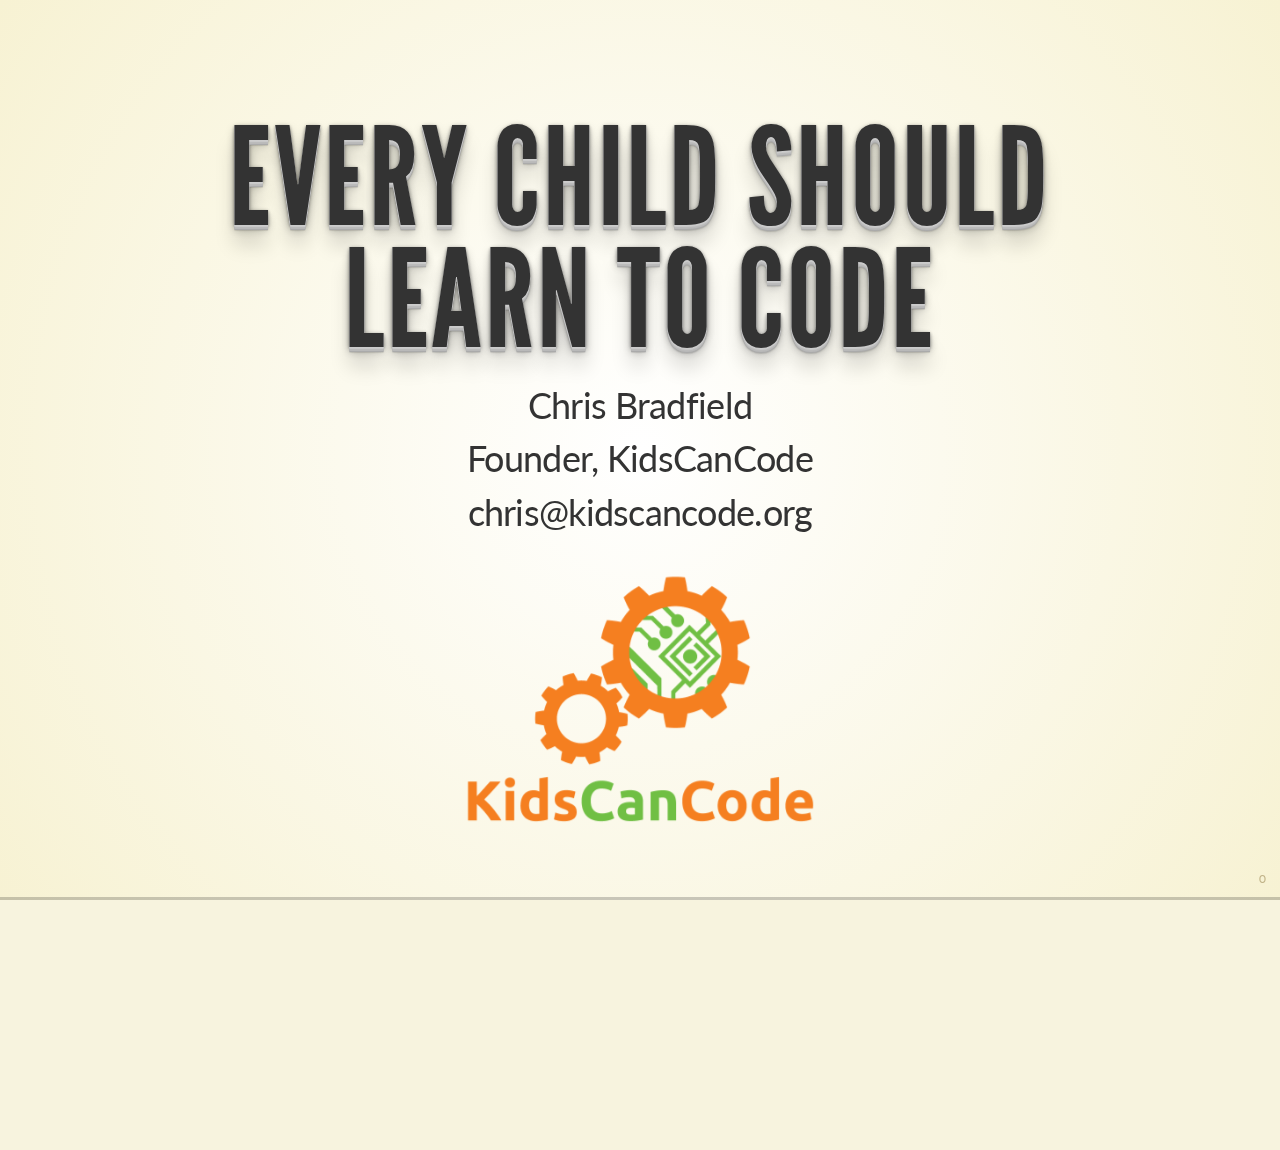
==== CHN Pres/index.html @ 561e7a9d "updates" ====
<!doctype html>
<html lang="en">
<head>
    <meta charset="utf-8">
    <title>CHN Presentation</title>
    <link rel="stylesheet" href="css/reveal.min.css">
    <link rel="stylesheet" href="css/theme/beige.css" id="theme">
</head>

<body>
    <div class="reveal">
        <div class="slides">
            <section data-markdown="title.md"
                     data-separator="^\n\n\n"
                     data-vertical="^\n\n"
                     data-charset="iso-8859-15">
            </section>
            <section data-markdown="part1.md"
                     data-separator="^\n\n\n"
                     data-vertical="^\n\n"
                     data-charset="iso-8859-15">
            </section>
        </div>
    </div>
    <script src="lib/js/head.min.js"></script>
    <script src="js/reveal.min.js"></script>

    <script>
        // Required, even if empty.
        Reveal.initialize({
            controls: false,
            slideNumber: true,
            history: false,
            // default/cube/page/concave/zoom/linear/fade/none
            transition: 'linear',
            // default/slow/fast
            transitionSpeed: 'fast',
            dependencies: [
                // Cross-browser shim that fully implements classList - https://github.com/eligrey/classList.js/
                { src: 'lib/js/classList.js', condition: function() { return !document.body.classList; } },
                { src: 'plugin/markdown/marked.js', condition: function() { return !!document.querySelector( '[data-markdown]' ); } },
                { src: 'plugin/markdown/markdown.js', condition: function() { return !!document.querySelector( '[data-markdown]' ); } },
                // Zoom in and out with Alt+click
                { src: 'plugin/zoom-js/zoom.js', async: true, condition: function() { return !!document.body.classList; } },

            ]
        });
    </script>
</body>
---- CHN Pres/css/theme/beige.css ----
@import url(https://fonts.googleapis.com/css?family=Lato:400,700,400italic,700italic);
/**
 * Beige theme for reveal.js.
 *
 * Copyright (C) 2011-2012 Hakim El Hattab, http://hakim.se
 */
@font-face {
  font-family: 'League Gothic';
  src: url("../../lib/font/league_gothic-webfont.eot");
  src: url("../../lib/font/league_gothic-webfont.eot?#iefix") format("embedded-opentype"), url("../../lib/font/league_gothic-webfont.woff") format("woff"), url("../../lib/font/league_gothic-webfont.ttf") format("truetype"), url("../../lib/font/league_gothic-webfont.svg#LeagueGothicRegular") format("svg");
  font-weight: normal;
  font-style: normal; }

/*********************************************
 * GLOBAL STYLES
 *********************************************/
body {
  background: #f7f2d3;
  background: -moz-radial-gradient(center, circle cover, white 0%, #f7f2d3 100%);
  background: -webkit-gradient(radial, center center, 0px, center center, 100%, color-stop(0%, white), color-stop(100%, #f7f2d3));
  background: -webkit-radial-gradient(center, circle cover, white 0%, #f7f2d3 100%);
  background: -o-radial-gradient(center, circle cover, white 0%, #f7f2d3 100%);
  background: -ms-radial-gradient(center, circle cover, white 0%, #f7f2d3 100%);
  background: radial-gradient(center, circle cover, white 0%, #f7f2d3 100%);
  background-color: #f7f3de; }

.reveal {
  font-family: "Lato", sans-serif;
  font-size: 36px;
  font-weight: normal;
  letter-spacing: -0.02em;
  color: #333333; }

::selection {
  color: white;
  background: rgba(79, 64, 28, 0.99);
  text-shadow: none; }

/*********************************************
 * HEADERS
 *********************************************/
.reveal h1,
.reveal h2,
.reveal h3,
.reveal h4,
.reveal h5,
.reveal h6 {
  margin: 0 0 20px 0;
  color: #333333;
  font-family: "League Gothic", Impact, sans-serif;
  line-height: 0.9em;
  letter-spacing: 0.02em;
  text-transform: uppercase;
  text-shadow: none; }

.reveal h1 {
  text-shadow: 0 1px 0 #cccccc, 0 2px 0 #c9c9c9, 0 3px 0 #bbbbbb, 0 4px 0 #b9b9b9, 0 5px 0 #aaaaaa, 0 6px 1px rgba(0, 0, 0, 0.1), 0 0 5px rgba(0, 0, 0, 0.1), 0 1px 3px rgba(0, 0, 0, 0.3), 0 3px 5px rgba(0, 0, 0, 0.2), 0 5px 10px rgba(0, 0, 0, 0.25), 0 20px 20px rgba(0, 0, 0, 0.15); }

/*********************************************
 * LINKS
 *********************************************/
.reveal a:not(.image) {
  color: #8b743d;
  text-decoration: none;
  -webkit-transition: color .15s ease;
  -moz-transition: color .15s ease;
  -ms-transition: color .15s ease;
  -o-transition: color .15s ease;
  transition: color .15s ease; }

.reveal a:not(.image):hover {
  color: #c0a86e;
  text-shadow: none;
  border: none; }

.reveal .roll span:after {
  color: #fff;
  background: #564826; }

/*********************************************
 * IMAGES
 *********************************************/
.reveal section img {
  margin: 15px 0px;
  /*background: rgba(255, 255, 255, 0.12);*/
  /*border: 4px solid #333333;*/
  /*box-shadow: 0 0 10px rgba(0, 0, 0, 0.15);*/
  -webkit-transition: all .2s linear;
  -moz-transition: all .2s linear;
  -ms-transition: all .2s linear;
  -o-transition: all .2s linear;
  transition: all .2s linear; }

.reveal a:hover img {
  background: rgba(255, 255, 255, 0.2);
  border-color: #8b743d;
  box-shadow: 0 0 20px rgba(0, 0, 0, 0.55); }

/*********************************************
 * NAVIGATION CONTROLS
 *********************************************/
.reveal .controls div.navigate-left,
.reveal .controls div.navigate-left.enabled {
  border-right-color: #8b743d; }

.reveal .controls div.navigate-right,
.reveal .controls div.navigate-right.enabled {
  border-left-color: #8b743d; }

.reveal .controls div.navigate-up,
.reveal .controls div.navigate-up.enabled {
  border-bottom-color: #8b743d; }

.reveal .controls div.navigate-down,
.reveal .controls div.navigate-down.enabled {
  border-top-color: #8b743d; }

.reveal .controls div.navigate-left.enabled:hover {
  border-right-color: #c0a86e; }

.reveal .controls div.navigate-right.enabled:hover {
  border-left-color: #c0a86e; }

.reveal .controls div.navigate-up.enabled:hover {
  border-bottom-color: #c0a86e; }

.reveal .controls div.navigate-down.enabled:hover {
  border-top-color: #c0a86e; }

/*********************************************
 * PROGRESS BAR
 *********************************************/
.reveal .progress {
  background: rgba(0, 0, 0, 0.2); }

.reveal .progress span {
  background: #8b743d;
  -webkit-transition: width 800ms cubic-bezier(0.26, 0.86, 0.44, 0.985);
  -moz-transition: width 800ms cubic-bezier(0.26, 0.86, 0.44, 0.985);
  -ms-transition: width 800ms cubic-bezier(0.26, 0.86, 0.44, 0.985);
  -o-transition: width 800ms cubic-bezier(0.26, 0.86, 0.44, 0.985);
  transition: width 800ms cubic-bezier(0.26, 0.86, 0.44, 0.985); }

/*********************************************
 * SLIDE NUMBER
 *********************************************/
.reveal .slide-number {
  color: #8b743d; }
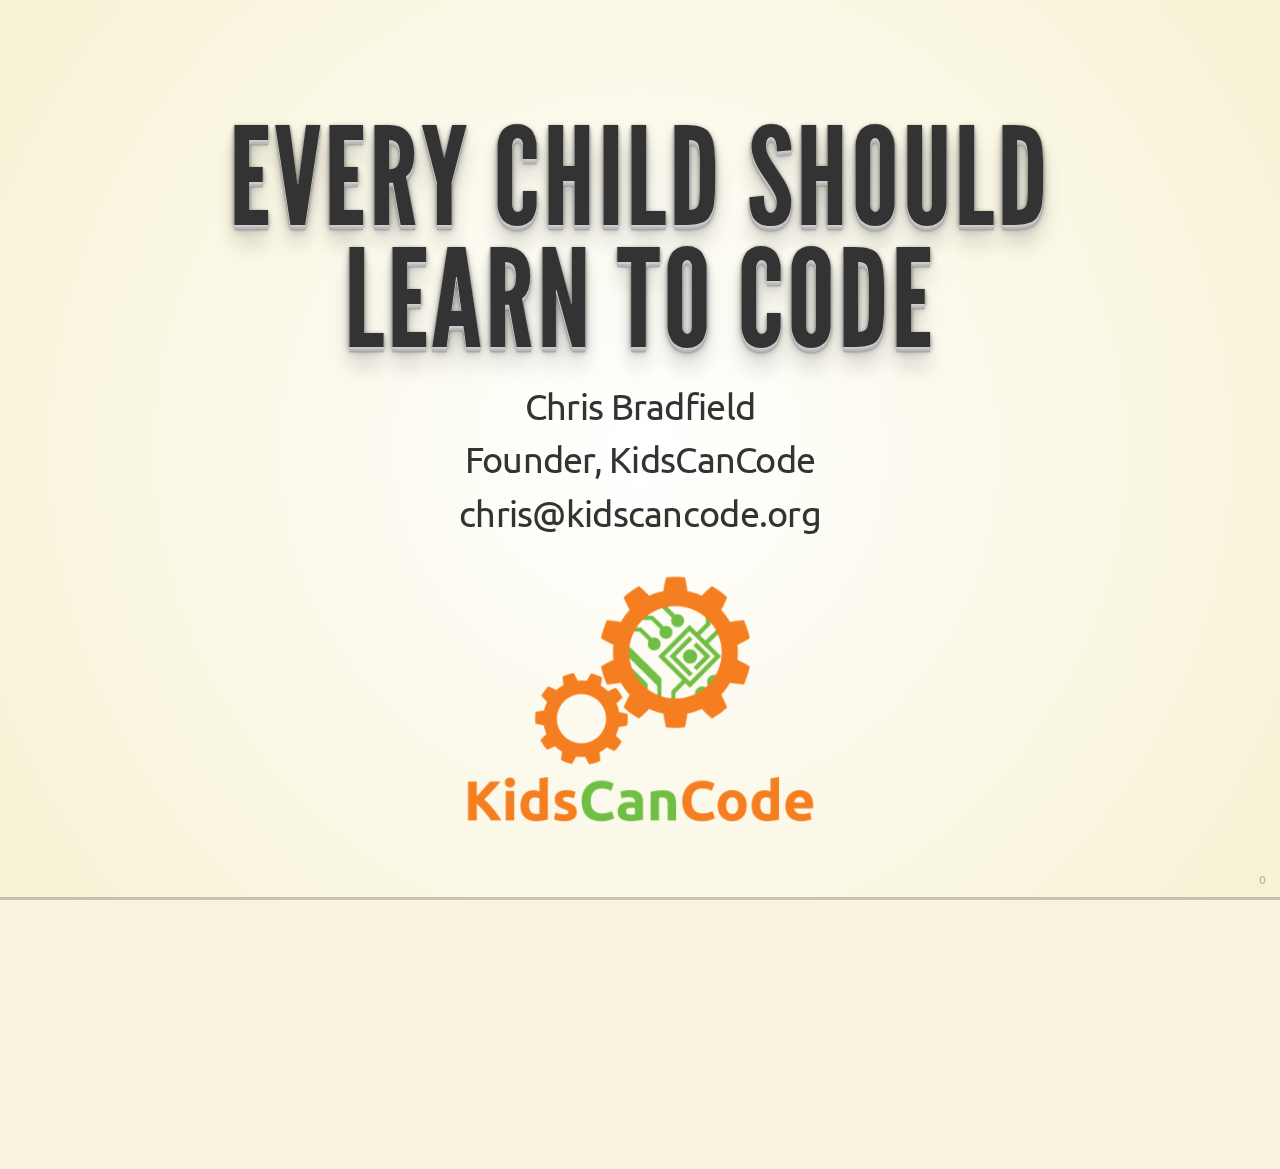
==== commit 66c5b288: "updates" ====
--- a/CHN Pres/index.html
+++ b/CHN Pres/index.html
@@ -4,7 +4,10 @@
     <meta charset="utf-8">
     <title>CHN Presentation</title>
     <link rel="stylesheet" href="css/reveal.min.css">
-    <link rel="stylesheet" href="css/theme/beige.css" id="theme">
+    <link rel="stylesheet" href="css/theme/beige2.css" id="theme">
+    <!-- For syntax highlighting -->
+    <link rel="stylesheet" href="lib/css/zenburn.css">
+    <link href='http://fonts.googleapis.com/css?family=Ubuntu+Mono|Ubuntu' rel='stylesheet' type='text/css'>
 </head>
 
 <body>
@@ -40,6 +43,7 @@
                 { src: 'lib/js/classList.js', condition: function() { return !document.body.classList; } },
                 { src: 'plugin/markdown/marked.js', condition: function() { return !!document.querySelector( '[data-markdown]' ); } },
                 { src: 'plugin/markdown/markdown.js', condition: function() { return !!document.querySelector( '[data-markdown]' ); } },
+                { src: 'plugin/highlight/highlight.js', async: true, callback: function() { hljs.initHighlightingOnLoad(); } },
                 // Zoom in and out with Alt+click
                 { src: 'plugin/zoom-js/zoom.js', async: true, condition: function() { return !!document.body.classList; } },
 
--- a/CHN Pres/css/theme/beige2.css
+++ b/CHN Pres/css/theme/beige2.css
@@ -0,0 +1,147 @@
+/**
+ * Beige theme for reveal.js.
+ *
+ * Copyright (C) 2011-2012 Hakim El Hattab, http://hakim.se
+ */
+@font-face {
+  font-family: 'League Gothic';
+  src: url("../../lib/font/league_gothic-webfont.eot");
+  src: url("../../lib/font/league_gothic-webfont.eot?#iefix") format("embedded-opentype"), url("../../lib/font/league_gothic-webfont.woff") format("woff"), url("../../lib/font/league_gothic-webfont.ttf") format("truetype"), url("../../lib/font/league_gothic-webfont.svg#LeagueGothicRegular") format("svg");
+  font-weight: normal;
+  font-style: normal; }
+
+/*********************************************
+ * GLOBAL STYLES
+ *********************************************/
+body {
+  background: #f7f2d3;
+  background: -moz-radial-gradient(center, circle cover, white 0%, #f7f2d3 100%);
+  background: -webkit-gradient(radial, center center, 0px, center center, 100%, color-stop(0%, white), color-stop(100%, #f7f2d3));
+  background: -webkit-radial-gradient(center, circle cover, white 0%, #f7f2d3 100%);
+  background: -o-radial-gradient(center, circle cover, white 0%, #f7f2d3 100%);
+  background: -ms-radial-gradient(center, circle cover, white 0%, #f7f2d3 100%);
+  background: radial-gradient(center, circle cover, white 0%, #f7f2d3 100%);
+  background-color: #f7f3de; }
+
+.reveal {
+  font-family: "Ubuntu", sans-serif;
+  font-size: 36px;
+  font-weight: normal;
+  letter-spacing: -0.02em;
+  color: #333333; }
+
+::selection {
+  color: white;
+  background: rgba(79, 64, 28, 0.99);
+  text-shadow: none; }
+
+/*********************************************
+ * HEADERS
+ *********************************************/
+.reveal h1,
+.reveal h2,
+.reveal h3,
+.reveal h4,
+.reveal h5,
+.reveal h6 {
+  margin: 0 0 20px 0;
+  color: #333333;
+  font-family: "League Gothic", Impact, sans-serif;
+  line-height: 0.9em;
+  letter-spacing: 0.02em;
+  text-transform: uppercase;
+  text-shadow: none; }
+
+.reveal h1 {
+  text-shadow: 0 1px 0 #cccccc, 0 2px 0 #c9c9c9, 0 3px 0 #bbbbbb, 0 4px 0 #b9b9b9, 0 5px 0 #aaaaaa, 0 6px 1px rgba(0, 0, 0, 0.1), 0 0 5px rgba(0, 0, 0, 0.1), 0 1px 3px rgba(0, 0, 0, 0.3), 0 3px 5px rgba(0, 0, 0, 0.2), 0 5px 10px rgba(0, 0, 0, 0.25), 0 20px 20px rgba(0, 0, 0, 0.15); }
+
+/*********************************************
+ * LINKS
+ *********************************************/
+.reveal a:not(.image) {
+  color: #8b743d;
+  text-decoration: none;
+  -webkit-transition: color .15s ease;
+  -moz-transition: color .15s ease;
+  -ms-transition: color .15s ease;
+  -o-transition: color .15s ease;
+  transition: color .15s ease; }
+
+.reveal a:not(.image):hover {
+  color: #c0a86e;
+  text-shadow: none;
+  border: none; }
+
+.reveal .roll span:after {
+  color: #fff;
+  background: #564826; }
+
+/*********************************************
+ * IMAGES
+ *********************************************/
+.reveal section img {
+  margin: 15px 0px;
+  /*background: rgba(255, 255, 255, 0.12);*/
+  /*border: 4px solid #333333;*/
+  /*box-shadow: 0 0 10px rgba(0, 0, 0, 0.15);*/
+  -webkit-transition: all .2s linear;
+  -moz-transition: all .2s linear;
+  -ms-transition: all .2s linear;
+  -o-transition: all .2s linear;
+  transition: all .2s linear; }
+
+.reveal a:hover img {
+  background: rgba(255, 255, 255, 0.2);
+  border-color: #8b743d;
+  box-shadow: 0 0 20px rgba(0, 0, 0, 0.55); }
+
+/*********************************************
+ * NAVIGATION CONTROLS
+ *********************************************/
+.reveal .controls div.navigate-left,
+.reveal .controls div.navigate-left.enabled {
+  border-right-color: #8b743d; }
+
+.reveal .controls div.navigate-right,
+.reveal .controls div.navigate-right.enabled {
+  border-left-color: #8b743d; }
+
+.reveal .controls div.navigate-up,
+.reveal .controls div.navigate-up.enabled {
+  border-bottom-color: #8b743d; }
+
+.reveal .controls div.navigate-down,
+.reveal .controls div.navigate-down.enabled {
+  border-top-color: #8b743d; }
+
+.reveal .controls div.navigate-left.enabled:hover {
+  border-right-color: #c0a86e; }
+
+.reveal .controls div.navigate-right.enabled:hover {
+  border-left-color: #c0a86e; }
+
+.reveal .controls div.navigate-up.enabled:hover {
+  border-bottom-color: #c0a86e; }
+
+.reveal .controls div.navigate-down.enabled:hover {
+  border-top-color: #c0a86e; }
+
+/*********************************************
+ * PROGRESS BAR
+ *********************************************/
+.reveal .progress {
+  background: rgba(0, 0, 0, 0.2); }
+
+.reveal .progress span {
+  background: #8b743d;
+  -webkit-transition: width 800ms cubic-bezier(0.26, 0.86, 0.44, 0.985);
+  -moz-transition: width 800ms cubic-bezier(0.26, 0.86, 0.44, 0.985);
+  -ms-transition: width 800ms cubic-bezier(0.26, 0.86, 0.44, 0.985);
+  -o-transition: width 800ms cubic-bezier(0.26, 0.86, 0.44, 0.985);
+  transition: width 800ms cubic-bezier(0.26, 0.86, 0.44, 0.985); }
+
+/*********************************************
+ * SLIDE NUMBER
+ *********************************************/
+.reveal .slide-number {
+  color: #8b743d; }
--- a/CHN Pres/lib/css/zenburn.css
+++ b/CHN Pres/lib/css/zenburn.css
@@ -0,0 +1,114 @@
+/*
+
+Zenburn style from voldmar.ru (c) Vladimir Epifanov <voldmar@voldmar.ru>
+based on dark.css by Ivan Sagalaev
+
+*/
+
+pre code {
+  display: block; padding: 0.5em;
+  background: #3F3F3F;
+  color: #DCDCDC;
+}
+
+pre .keyword,
+pre .tag,
+pre .css .class,
+pre .css .id,
+pre .lisp .title,
+pre .nginx .title,
+pre .request,
+pre .status,
+pre .clojure .attribute {
+  color: #E3CEAB;
+}
+
+pre .django .template_tag,
+pre .django .variable,
+pre .django .filter .argument {
+  color: #DCDCDC;
+}
+
+pre .number,
+pre .date {
+  color: #8CD0D3;
+}
+
+pre .dos .envvar,
+pre .dos .stream,
+pre .variable,
+pre .apache .sqbracket {
+  color: #EFDCBC;
+}
+
+pre .dos .flow,
+pre .diff .change,
+pre .python .exception,
+pre .python .built_in,
+pre .literal,
+pre .tex .special {
+  color: #EFEFAF;
+}
+
+pre .diff .chunk,
+pre .subst {
+  color: #8F8F8F;
+}
+
+pre .dos .keyword,
+pre .python .decorator,
+pre .title,
+pre .haskell .type,
+pre .diff .header,
+pre .ruby .class .parent,
+pre .apache .tag,
+pre .nginx .built_in,
+pre .tex .command,
+pre .prompt {
+    color: #efef8f;
+}
+
+pre .dos .winutils,
+pre .ruby .symbol,
+pre .ruby .symbol .string,
+pre .ruby .string {
+  color: #DCA3A3;
+}
+
+pre .diff .deletion,
+pre .string,
+pre .tag .value,
+pre .preprocessor,
+pre .built_in,
+pre .sql .aggregate,
+pre .javadoc,
+pre .smalltalk .class,
+pre .smalltalk .localvars,
+pre .smalltalk .array,
+pre .css .rules .value,
+pre .attr_selector,
+pre .pseudo,
+pre .apache .cbracket,
+pre .tex .formula {
+  color: #CC9393;
+}
+
+pre .shebang,
+pre .diff .addition,
+pre .comment,
+pre .java .annotation,
+pre .template_comment,
+pre .pi,
+pre .doctype {
+  color: #7F9F7F;
+}
+
+pre .coffeescript .javascript,
+pre .javascript .xml,
+pre .tex .formula,
+pre .xml .javascript,
+pre .xml .vbscript,
+pre .xml .css,
+pre .xml .cdata {
+  opacity: 0.5;
+}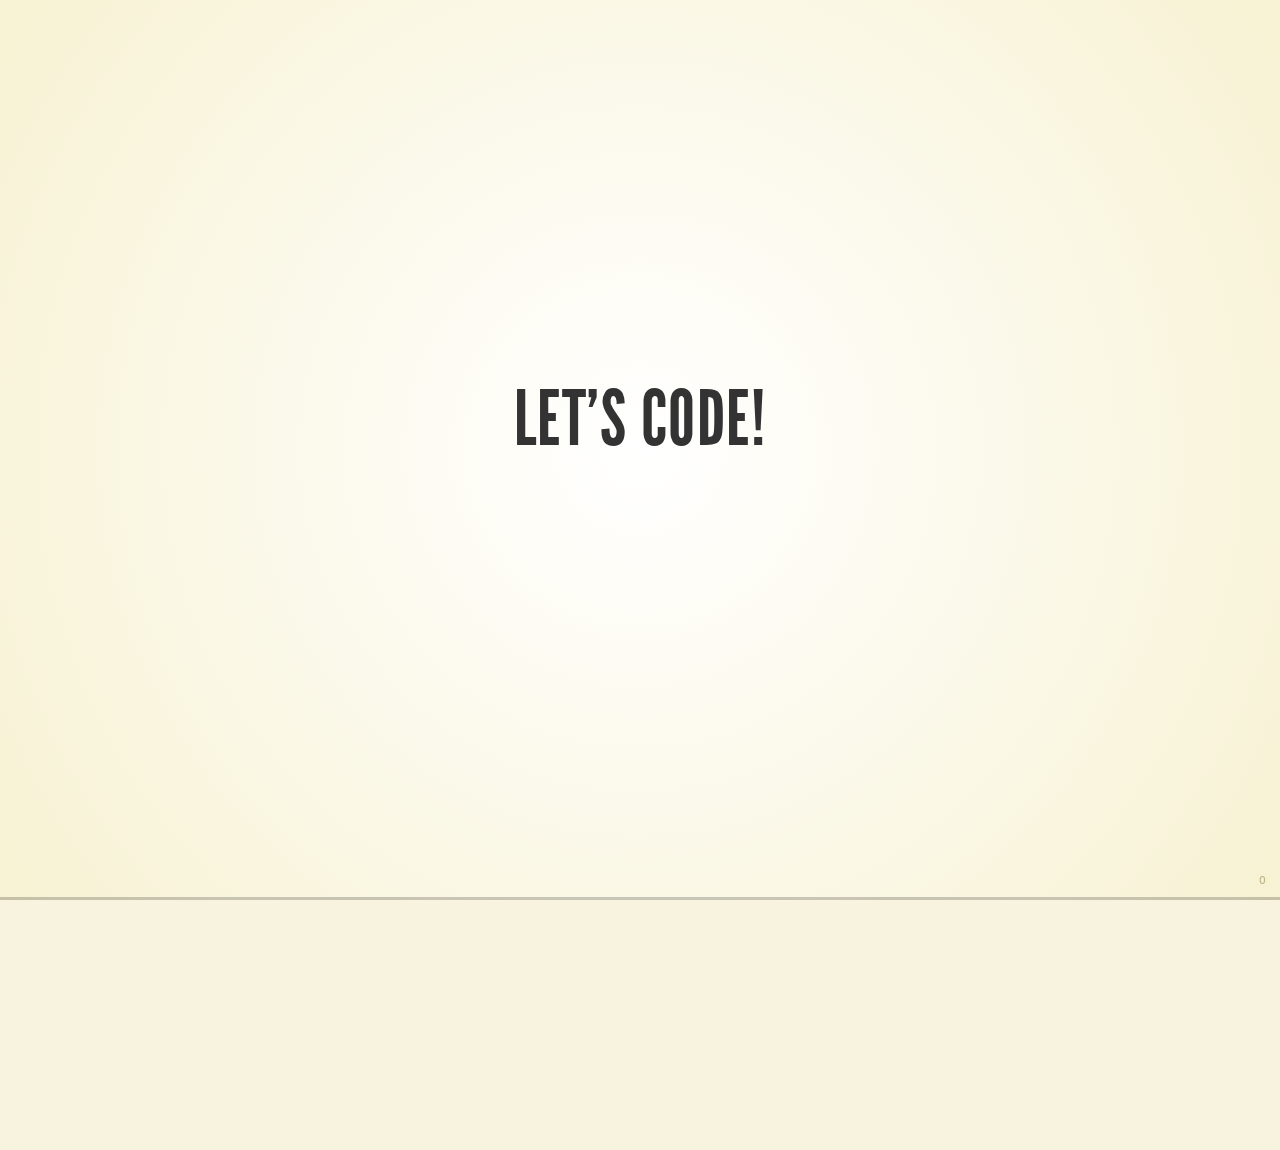
==== commit a66cae20: "updates" ====
--- a/CHN Pres/index.html
+++ b/CHN Pres/index.html
@@ -3,24 +3,29 @@
 <head>
     <meta charset="utf-8">
     <title>CHN Presentation</title>
-    <link rel="stylesheet" href="css/reveal.min.css">
+    <link rel="stylesheet" href="css/reveal.css">
     <link rel="stylesheet" href="css/theme/beige2.css" id="theme">
     <!-- For syntax highlighting -->
-    <link rel="stylesheet" href="lib/css/zenburn.css">
+    <link rel="stylesheet" href="lib/css/tomorrow-night-bright.css">
     <link href='http://fonts.googleapis.com/css?family=Ubuntu+Mono|Ubuntu' rel='stylesheet' type='text/css'>
 </head>
 
 <body>
     <div class="reveal">
         <div class="slides">
-            <section data-markdown="title.md"
-                     data-separator="^\n\n\n"
-                     data-vertical="^\n\n"
+            <!-- <section data-markdown="title.md"
+                     data-separator="^---"
+                     data-vertical="^--"
                      data-charset="iso-8859-15">
             </section>
             <section data-markdown="part1.md"
-                     data-separator="^\n\n\n"
-                     data-vertical="^\n\n"
+                     data-separator="^---"
+                     data-vertical="^--"
+                     data-charset="iso-8859-15">
+            </section> -->
+            <section data-markdown="part2.md"
+                     data-separator="^---"
+                     data-vertical="^--"
                      data-charset="iso-8859-15">
             </section>
         </div>
@@ -35,7 +40,7 @@
             slideNumber: true,
             history: false,
             // default/cube/page/concave/zoom/linear/fade/none
-            transition: 'linear',
+            transition: 'default',
             // default/slow/fast
             transitionSpeed: 'fast',
             dependencies: [
--- a/CHN Pres/css/reveal.css
+++ b/CHN Pres/css/reveal.css
@@ -0,0 +1,1880 @@
+@charset "UTF-8";
+
+/*!
+ * reveal.js
+ * http://lab.hakim.se/reveal-js
+ * MIT licensed
+ *
+ * Copyright (C) 2014 Hakim El Hattab, http://hakim.se
+ */
+
+
+/*********************************************
+ * RESET STYLES
+ *********************************************/
+
+html, body, .reveal div, .reveal span, .reveal applet, .reveal object, .reveal iframe,
+.reveal h1, .reveal h2, .reveal h3, .reveal h4, .reveal h5, .reveal h6, .reveal p, .reveal blockquote, .reveal pre,
+.reveal a, .reveal abbr, .reveal acronym, .reveal address, .reveal big, .reveal cite, .reveal code,
+.reveal del, .reveal dfn, .reveal em, .reveal img, .reveal ins, .reveal kbd, .reveal q, .reveal s, .reveal samp,
+.reveal small, .reveal strike, .reveal strong, .reveal sub, .reveal sup, .reveal tt, .reveal var,
+.reveal b, .reveal u, .reveal i, .reveal center,
+.reveal dl, .reveal dt, .reveal dd, .reveal ol, .reveal ul, .reveal li,
+.reveal fieldset, .reveal form, .reveal label, .reveal legend,
+.reveal table, .reveal caption, .reveal tbody, .reveal tfoot, .reveal thead, .reveal tr, .reveal th, .reveal td,
+.reveal article, .reveal aside, .reveal canvas, .reveal details, .reveal embed,
+.reveal figure, .reveal figcaption, .reveal footer, .reveal header, .reveal hgroup,
+.reveal menu, .reveal nav, .reveal output, .reveal ruby, .reveal section, .reveal summary,
+.reveal time, .reveal mark, .reveal audio, video {
+	margin: 0;
+	padding: 0;
+	border: 0;
+	font-size: 100%;
+	font: inherit;
+	vertical-align: baseline;
+}
+
+.reveal article, .reveal aside, .reveal details, .reveal figcaption, .reveal figure,
+.reveal footer, .reveal header, .reveal hgroup, .reveal menu, .reveal nav, .reveal section {
+	display: block;
+}
+
+
+/*********************************************
+ * GLOBAL STYLES
+ *********************************************/
+
+html,
+body {
+	width: 100%;
+	height: 100%;
+	overflow: hidden;
+}
+
+body {
+	position: relative;
+	line-height: 1;
+}
+
+::selection {
+	background: #FF5E99;
+	color: #fff;
+	text-shadow: none;
+}
+
+
+/*********************************************
+ * HEADERS
+ *********************************************/
+
+.reveal h1,
+.reveal h2,
+.reveal h3,
+.reveal h4,
+.reveal h5,
+.reveal h6 {
+	-webkit-hyphens: auto;
+	   -moz-hyphens: auto;
+	        hyphens: auto;
+
+	word-wrap: break-word;
+	line-height: 1;
+}
+
+.reveal h1 { font-size: 3.77em; }
+.reveal h2 { font-size: 2.11em;	}
+.reveal h3 { font-size: 1.55em;	}
+.reveal h4 { font-size: 1em;	}
+
+
+/*********************************************
+ * VIEW FRAGMENTS
+ *********************************************/
+
+.reveal .slides section .fragment {
+	opacity: 0;
+
+	-webkit-transition: all .2s ease;
+	   -moz-transition: all .2s ease;
+	    -ms-transition: all .2s ease;
+	     -o-transition: all .2s ease;
+	        transition: all .2s ease;
+}
+	.reveal .slides section .fragment.visible {
+		opacity: 1;
+	}
+
+.reveal .slides section .fragment.grow {
+	opacity: 1;
+}
+	.reveal .slides section .fragment.grow.visible {
+		-webkit-transform: scale( 1.3 );
+		   -moz-transform: scale( 1.3 );
+		    -ms-transform: scale( 1.3 );
+		     -o-transform: scale( 1.3 );
+		        transform: scale( 1.3 );
+	}
+
+.reveal .slides section .fragment.shrink {
+	opacity: 1;
+}
+	.reveal .slides section .fragment.shrink.visible {
+		-webkit-transform: scale( 0.7 );
+		   -moz-transform: scale( 0.7 );
+		    -ms-transform: scale( 0.7 );
+		     -o-transform: scale( 0.7 );
+		        transform: scale( 0.7 );
+	}
+
+.reveal .slides section .fragment.zoom-in {
+	opacity: 0;
+
+	-webkit-transform: scale( 0.1 );
+	   -moz-transform: scale( 0.1 );
+	    -ms-transform: scale( 0.1 );
+	     -o-transform: scale( 0.1 );
+	        transform: scale( 0.1 );
+}
+
+	.reveal .slides section .fragment.zoom-in.visible {
+		opacity: 1;
+
+		-webkit-transform: scale( 1 );
+		   -moz-transform: scale( 1 );
+		    -ms-transform: scale( 1 );
+		     -o-transform: scale( 1 );
+		        transform: scale( 1 );
+	}
+
+.reveal .slides section .fragment.roll-in {
+	opacity: 0;
+
+	-webkit-transform: rotateX( 90deg );
+	   -moz-transform: rotateX( 90deg );
+	    -ms-transform: rotateX( 90deg );
+	     -o-transform: rotateX( 90deg );
+	        transform: rotateX( 90deg );
+}
+	.reveal .slides section .fragment.roll-in.visible {
+		opacity: 1;
+
+		-webkit-transform: rotateX( 0 );
+		   -moz-transform: rotateX( 0 );
+		    -ms-transform: rotateX( 0 );
+		     -o-transform: rotateX( 0 );
+		        transform: rotateX( 0 );
+	}
+
+.reveal .slides section .fragment.fade-out {
+	opacity: 1;
+}
+	.reveal .slides section .fragment.fade-out.visible {
+		opacity: 0;
+	}
+
+.reveal .slides section .fragment.semi-fade-out {
+	opacity: 1;
+}
+	.reveal .slides section .fragment.semi-fade-out.visible {
+		opacity: 0.5;
+	}
+
+.reveal .slides section .fragment.current-visible {
+	opacity:0;
+}
+
+.reveal .slides section .fragment.current-visible.current-fragment {
+	opacity:1;
+}
+
+.reveal .slides section .fragment.highlight-red,
+.reveal .slides section .fragment.highlight-current-red,
+.reveal .slides section .fragment.highlight-green,
+.reveal .slides section .fragment.highlight-current-green,
+.reveal .slides section .fragment.highlight-blue,
+.reveal .slides section .fragment.highlight-current-blue {
+	opacity: 1;
+}
+	.reveal .slides section .fragment.highlight-red.visible {
+		color: #ff2c2d
+	}
+	.reveal .slides section .fragment.highlight-green.visible {
+		color: #17ff2e;
+	}
+	.reveal .slides section .fragment.highlight-blue.visible {
+		color: #1b91ff;
+	}
+
+.reveal .slides section .fragment.highlight-current-red.current-fragment {
+	color: #ff2c2d
+}
+.reveal .slides section .fragment.highlight-current-green.current-fragment {
+	color: #17ff2e;
+}
+.reveal .slides section .fragment.highlight-current-blue.current-fragment {
+	color: #1b91ff;
+}
+
+
+/*********************************************
+ * DEFAULT ELEMENT STYLES
+ *********************************************/
+
+/* Fixes issue in Chrome where italic fonts did not appear when printing to PDF */
+.reveal:after {
+  content: '';
+  font-style: italic;
+}
+
+.reveal iframe {
+	z-index: 1;
+}
+
+/* Ensure certain elements are never larger than the slide itself */
+.reveal img,
+.reveal video,
+.reveal iframe {
+	max-width: 95%;
+	max-height: 95%;
+}
+
+/** Prevents layering issues in certain browser/transition combinations */
+.reveal a {
+	position: relative;
+}
+
+.reveal strong,
+.reveal b {
+	font-weight: bold;
+}
+
+.reveal em,
+.reveal i {
+	font-style: italic;
+}
+
+.reveal ol,
+.reveal ul {
+	display: inline-block;
+
+	text-align: left;
+	margin: 0 0 0 1em;
+}
+
+.reveal ol {
+	list-style-type: decimal;
+}
+
+.reveal ul {
+	list-style-type: disc;
+}
+
+.reveal ul ul {
+	list-style-type: square;
+}
+
+.reveal ul ul ul {
+	list-style-type: circle;
+}
+
+.reveal ul ul,
+.reveal ul ol,
+.reveal ol ol,
+.reveal ol ul {
+	display: block;
+	margin-left: 40px;
+}
+
+.reveal p {
+	margin-bottom: 10px;
+	line-height: 1.2em;
+}
+
+.reveal q,
+.reveal blockquote {
+	quotes: none;
+}
+
+.reveal blockquote {
+	display: block;
+	position: relative;
+	width: 70%;
+	margin: 5px auto;
+	padding: 5px;
+
+	font-style: italic;
+	background: rgba(255, 255, 255, 0.05);
+	box-shadow: 0px 0px 2px rgba(0,0,0,0.2);
+}
+	.reveal blockquote p:first-child,
+	.reveal blockquote p:last-child {
+		display: inline-block;
+	}
+
+.reveal q {
+	font-style: italic;
+}
+
+.reveal pre {
+	display: block;
+	position: relative;
+	width: 90%;
+	margin: 15px auto;
+
+	text-align: left;
+	font-size: 1.2em;
+	font-family: Menlo, Monaco, Consolas, monospace;
+	line-height: 1.2em;
+
+	word-wrap: break-word;
+
+	box-shadow: 0px 0px 6px rgba(0,0,0,0.3);
+}
+.reveal code {
+	font-family: Menlo, Monaco, Consolas, monospace;
+}
+.reveal pre code {
+	padding: 5px;
+	overflow: auto;
+	max-height: 500px;
+	word-wrap: normal;
+}
+.reveal pre.stretch code {
+	height: 100%;
+	max-height: 100%;
+
+	-webkit-box-sizing: border-box;
+	   -moz-box-sizing: border-box;
+	        box-sizing: border-box;
+}
+
+.reveal table th,
+.reveal table td {
+	text-align: left;
+	padding-right: .3em;
+}
+
+.reveal table th {
+	font-weight: bold;
+}
+
+.reveal sup {
+	vertical-align: super;
+}
+.reveal sub {
+	vertical-align: sub;
+}
+
+.reveal small {
+	display: inline-block;
+	font-size: 0.6em;
+	line-height: 1.2em;
+	vertical-align: top;
+}
+
+.reveal small * {
+	vertical-align: top;
+}
+
+.reveal .stretch {
+	max-width: none;
+	max-height: none;
+}
+
+
+/*********************************************
+ * CONTROLS
+ *********************************************/
+
+.reveal .controls {
+	display: none;
+	position: fixed;
+	width: 110px;
+	height: 110px;
+	z-index: 30;
+	right: 10px;
+	bottom: 10px;
+}
+
+.reveal .controls div {
+	position: absolute;
+	opacity: 0.05;
+	width: 0;
+	height: 0;
+	border: 12px solid transparent;
+
+	-moz-transform: scale(.9999);
+
+	-webkit-transition: all 0.2s ease;
+	   -moz-transition: all 0.2s ease;
+	    -ms-transition: all 0.2s ease;
+	     -o-transition: all 0.2s ease;
+	        transition: all 0.2s ease;
+}
+
+.reveal .controls div.enabled {
+	opacity: 0.7;
+	cursor: pointer;
+}
+
+.reveal .controls div.enabled:active {
+	margin-top: 1px;
+}
+
+	.reveal .controls div.navigate-left {
+		top: 42px;
+
+		border-right-width: 22px;
+		border-right-color: #eee;
+	}
+		.reveal .controls div.navigate-left.fragmented {
+			opacity: 0.3;
+		}
+
+	.reveal .controls div.navigate-right {
+		left: 74px;
+		top: 42px;
+
+		border-left-width: 22px;
+		border-left-color: #eee;
+	}
+		.reveal .controls div.navigate-right.fragmented {
+			opacity: 0.3;
+		}
+
+	.reveal .controls div.navigate-up {
+		left: 42px;
+
+		border-bottom-width: 22px;
+		border-bottom-color: #eee;
+	}
+		.reveal .controls div.navigate-up.fragmented {
+			opacity: 0.3;
+		}
+
+	.reveal .controls div.navigate-down {
+		left: 42px;
+		top: 74px;
+
+		border-top-width: 22px;
+		border-top-color: #eee;
+	}
+		.reveal .controls div.navigate-down.fragmented {
+			opacity: 0.3;
+		}
+
+
+/*********************************************
+ * PROGRESS BAR
+ *********************************************/
+
+.reveal .progress {
+	position: fixed;
+	display: none;
+	height: 3px;
+	width: 100%;
+	bottom: 0;
+	left: 0;
+	z-index: 10;
+}
+	.reveal .progress:after {
+		content: '';
+		display: 'block';
+		position: absolute;
+		height: 20px;
+		width: 100%;
+		top: -20px;
+	}
+	.reveal .progress span {
+		display: block;
+		height: 100%;
+		width: 0px;
+
+		-webkit-transition: width 800ms cubic-bezier(0.260, 0.860, 0.440, 0.985);
+		   -moz-transition: width 800ms cubic-bezier(0.260, 0.860, 0.440, 0.985);
+		    -ms-transition: width 800ms cubic-bezier(0.260, 0.860, 0.440, 0.985);
+		     -o-transition: width 800ms cubic-bezier(0.260, 0.860, 0.440, 0.985);
+		        transition: width 800ms cubic-bezier(0.260, 0.860, 0.440, 0.985);
+	}
+
+/*********************************************
+ * SLIDE NUMBER
+ *********************************************/
+
+.reveal .slide-number {
+	position: fixed;
+	display: block;
+	right: 15px;
+	bottom: 15px;
+	opacity: 0.5;
+	z-index: 31;
+	font-size: 12px;
+}
+
+/*********************************************
+ * SLIDES
+ *********************************************/
+
+.reveal {
+	position: relative;
+	width: 100%;
+	height: 100%;
+
+	-ms-touch-action: none;
+}
+
+.reveal .slides {
+	position: absolute;
+	width: 100%;
+	height: 100%;
+	left: 50%;
+	top: 50%;
+
+	overflow: visible;
+	z-index: 1;
+	text-align: center;
+
+	-webkit-transition: -webkit-perspective .4s ease;
+	   -moz-transition: -moz-perspective .4s ease;
+	    -ms-transition: -ms-perspective .4s ease;
+	     -o-transition: -o-perspective .4s ease;
+	        transition: perspective .4s ease;
+
+	-webkit-perspective: 600px;
+	   -moz-perspective: 600px;
+	    -ms-perspective: 600px;
+	        perspective: 600px;
+
+	-webkit-perspective-origin: 0px -100px;
+	   -moz-perspective-origin: 0px -100px;
+	    -ms-perspective-origin: 0px -100px;
+	        perspective-origin: 0px -100px;
+}
+
+.reveal .slides>section {
+	-ms-perspective: 600px;
+}
+
+.reveal .slides>section,
+.reveal .slides>section>section {
+	display: none;
+	position: absolute;
+	width: 100%;
+	padding: 20px 0px;
+
+	z-index: 10;
+	line-height: 1.2em;
+	font-weight: inherit;
+
+	-webkit-transform-style: preserve-3d;
+	   -moz-transform-style: preserve-3d;
+	    -ms-transform-style: preserve-3d;
+	        transform-style: preserve-3d;
+
+	-webkit-transition: -webkit-transform-origin 800ms cubic-bezier(0.260, 0.860, 0.440, 0.985),
+						-webkit-transform 800ms cubic-bezier(0.260, 0.860, 0.440, 0.985),
+						visibility 800ms cubic-bezier(0.260, 0.860, 0.440, 0.985),
+						opacity 800ms cubic-bezier(0.260, 0.860, 0.440, 0.985);
+	   -moz-transition: -moz-transform-origin 800ms cubic-bezier(0.260, 0.860, 0.440, 0.985),
+						-moz-transform 800ms cubic-bezier(0.260, 0.860, 0.440, 0.985),
+						visibility 800ms cubic-bezier(0.260, 0.860, 0.440, 0.985),
+						opacity 800ms cubic-bezier(0.260, 0.860, 0.440, 0.985);
+	    -ms-transition: -ms-transform-origin 800ms cubic-bezier(0.260, 0.860, 0.440, 0.985),
+						-ms-transform 800ms cubic-bezier(0.260, 0.860, 0.440, 0.985),
+						visibility 800ms cubic-bezier(0.260, 0.860, 0.440, 0.985),
+						opacity 800ms cubic-bezier(0.260, 0.860, 0.440, 0.985);
+	     -o-transition: -o-transform-origin 800ms cubic-bezier(0.260, 0.860, 0.440, 0.985),
+						-o-transform 800ms cubic-bezier(0.260, 0.860, 0.440, 0.985),
+						visibility 800ms cubic-bezier(0.260, 0.860, 0.440, 0.985),
+						opacity 800ms cubic-bezier(0.260, 0.860, 0.440, 0.985);
+	        transition: transform-origin 800ms cubic-bezier(0.260, 0.860, 0.440, 0.985),
+						transform 800ms cubic-bezier(0.260, 0.860, 0.440, 0.985),
+						visibility 800ms cubic-bezier(0.260, 0.860, 0.440, 0.985),
+						opacity 800ms cubic-bezier(0.260, 0.860, 0.440, 0.985);
+}
+
+/* Global transition speed settings */
+.reveal[data-transition-speed="fast"] .slides section {
+	-webkit-transition-duration: 400ms;
+	   -moz-transition-duration: 400ms;
+	    -ms-transition-duration: 400ms;
+	        transition-duration: 400ms;
+}
+.reveal[data-transition-speed="slow"] .slides section {
+	-webkit-transition-duration: 1200ms;
+	   -moz-transition-duration: 1200ms;
+	    -ms-transition-duration: 1200ms;
+	        transition-duration: 1200ms;
+}
+
+/* Slide-specific transition speed overrides */
+.reveal .slides section[data-transition-speed="fast"] {
+	-webkit-transition-duration: 400ms;
+	   -moz-transition-duration: 400ms;
+	    -ms-transition-duration: 400ms;
+	        transition-duration: 400ms;
+}
+.reveal .slides section[data-transition-speed="slow"] {
+	-webkit-transition-duration: 1200ms;
+	   -moz-transition-duration: 1200ms;
+	    -ms-transition-duration: 1200ms;
+	        transition-duration: 1200ms;
+}
+
+.reveal .slides>section {
+	left: -50%;
+	top: -50%;
+}
+
+.reveal .slides>section.stack {
+	padding-top: 0;
+	padding-bottom: 0;
+}
+
+.reveal .slides>section.present,
+.reveal .slides>section>section.present {
+	display: block;
+	z-index: 11;
+	opacity: 1;
+}
+
+.reveal.center,
+.reveal.center .slides,
+.reveal.center .slides section {
+	min-height: auto !important;
+}
+
+/* Don't allow interaction with invisible slides */
+.reveal .slides>section.future,
+.reveal .slides>section>section.future,
+.reveal .slides>section.past,
+.reveal .slides>section>section.past {
+	pointer-events: none;
+}
+
+.reveal.overview .slides>section,
+.reveal.overview .slides>section>section {
+	pointer-events: auto;
+}
+
+
+
+/*********************************************
+ * DEFAULT TRANSITION
+ *********************************************/
+
+.reveal .slides>section[data-transition=default].past,
+.reveal .slides>section.past {
+	display: block;
+	opacity: 0;
+
+	-webkit-transform: translate3d(-100%, 0, 0) rotateY(-90deg) translate3d(-100%, 0, 0);
+	   -moz-transform: translate3d(-100%, 0, 0) rotateY(-90deg) translate3d(-100%, 0, 0);
+	    -ms-transform: translate3d(-100%, 0, 0) rotateY(-90deg) translate3d(-100%, 0, 0);
+	        transform: translate3d(-100%, 0, 0) rotateY(-90deg) translate3d(-100%, 0, 0);
+}
+.reveal .slides>section[data-transition=default].future,
+.reveal .slides>section.future {
+	display: block;
+	opacity: 0;
+
+	-webkit-transform: translate3d(100%, 0, 0) rotateY(90deg) translate3d(100%, 0, 0);
+	   -moz-transform: translate3d(100%, 0, 0) rotateY(90deg) translate3d(100%, 0, 0);
+	    -ms-transform: translate3d(100%, 0, 0) rotateY(90deg) translate3d(100%, 0, 0);
+	        transform: translate3d(100%, 0, 0) rotateY(90deg) translate3d(100%, 0, 0);
+}
+
+.reveal .slides>section>section[data-transition=default].past,
+.reveal .slides>section>section.past {
+	display: block;
+	opacity: 0;
+
+	-webkit-transform: translate3d(0, -300px, 0) rotateX(70deg) translate3d(0, -300px, 0);
+	   -moz-transform: translate3d(0, -300px, 0) rotateX(70deg) translate3d(0, -300px, 0);
+	    -ms-transform: translate3d(0, -300px, 0) rotateX(70deg) translate3d(0, -300px, 0);
+	        transform: translate3d(0, -300px, 0) rotateX(70deg) translate3d(0, -300px, 0);
+}
+.reveal .slides>section>section[data-transition=default].future,
+.reveal .slides>section>section.future {
+	display: block;
+	opacity: 0;
+
+	-webkit-transform: translate3d(0, 300px, 0) rotateX(-70deg) translate3d(0, 300px, 0);
+	   -moz-transform: translate3d(0, 300px, 0) rotateX(-70deg) translate3d(0, 300px, 0);
+	    -ms-transform: translate3d(0, 300px, 0) rotateX(-70deg) translate3d(0, 300px, 0);
+	        transform: translate3d(0, 300px, 0) rotateX(-70deg) translate3d(0, 300px, 0);
+}
+
+
+/*********************************************
+ * CONCAVE TRANSITION
+ *********************************************/
+
+.reveal .slides>section[data-transition=concave].past,
+.reveal.concave  .slides>section.past {
+	-webkit-transform: translate3d(-100%, 0, 0) rotateY(90deg) translate3d(-100%, 0, 0);
+	   -moz-transform: translate3d(-100%, 0, 0) rotateY(90deg) translate3d(-100%, 0, 0);
+	    -ms-transform: translate3d(-100%, 0, 0) rotateY(90deg) translate3d(-100%, 0, 0);
+	        transform: translate3d(-100%, 0, 0) rotateY(90deg) translate3d(-100%, 0, 0);
+}
+.reveal .slides>section[data-transition=concave].future,
+.reveal.concave .slides>section.future {
+	-webkit-transform: translate3d(100%, 0, 0) rotateY(-90deg) translate3d(100%, 0, 0);
+	   -moz-transform: translate3d(100%, 0, 0) rotateY(-90deg) translate3d(100%, 0, 0);
+	    -ms-transform: translate3d(100%, 0, 0) rotateY(-90deg) translate3d(100%, 0, 0);
+	        transform: translate3d(100%, 0, 0) rotateY(-90deg) translate3d(100%, 0, 0);
+}
+
+.reveal .slides>section>section[data-transition=concave].past,
+.reveal.concave .slides>section>section.past {
+	-webkit-transform: translate3d(0, -80%, 0) rotateX(-70deg) translate3d(0, -80%, 0);
+	   -moz-transform: translate3d(0, -80%, 0) rotateX(-70deg) translate3d(0, -80%, 0);
+	    -ms-transform: translate3d(0, -80%, 0) rotateX(-70deg) translate3d(0, -80%, 0);
+	        transform: translate3d(0, -80%, 0) rotateX(-70deg) translate3d(0, -80%, 0);
+}
+.reveal .slides>section>section[data-transition=concave].future,
+.reveal.concave .slides>section>section.future {
+	-webkit-transform: translate3d(0, 80%, 0) rotateX(70deg) translate3d(0, 80%, 0);
+	   -moz-transform: translate3d(0, 80%, 0) rotateX(70deg) translate3d(0, 80%, 0);
+	    -ms-transform: translate3d(0, 80%, 0) rotateX(70deg) translate3d(0, 80%, 0);
+	        transform: translate3d(0, 80%, 0) rotateX(70deg) translate3d(0, 80%, 0);
+}
+
+
+/*********************************************
+ * ZOOM TRANSITION
+ *********************************************/
+
+.reveal .slides>section[data-transition=zoom],
+.reveal.zoom .slides>section {
+	-webkit-transition-timing-function: ease;
+	   -moz-transition-timing-function: ease;
+	    -ms-transition-timing-function: ease;
+	     -o-transition-timing-function: ease;
+	        transition-timing-function: ease;
+}
+
+.reveal .slides>section[data-transition=zoom].past,
+.reveal.zoom .slides>section.past {
+	opacity: 0;
+	visibility: hidden;
+
+	-webkit-transform: scale(16);
+	   -moz-transform: scale(16);
+	    -ms-transform: scale(16);
+	     -o-transform: scale(16);
+	        transform: scale(16);
+}
+.reveal .slides>section[data-transition=zoom].future,
+.reveal.zoom .slides>section.future {
+	opacity: 0;
+	visibility: hidden;
+
+	-webkit-transform: scale(0.2);
+	   -moz-transform: scale(0.2);
+	    -ms-transform: scale(0.2);
+	     -o-transform: scale(0.2);
+	        transform: scale(0.2);
+}
+
+.reveal .slides>section>section[data-transition=zoom].past,
+.reveal.zoom .slides>section>section.past {
+	-webkit-transform: translate(0, -150%);
+	   -moz-transform: translate(0, -150%);
+	    -ms-transform: translate(0, -150%);
+	     -o-transform: translate(0, -150%);
+	        transform: translate(0, -150%);
+}
+.reveal .slides>section>section[data-transition=zoom].future,
+.reveal.zoom .slides>section>section.future {
+	-webkit-transform: translate(0, 150%);
+	   -moz-transform: translate(0, 150%);
+	    -ms-transform: translate(0, 150%);
+	     -o-transform: translate(0, 150%);
+	        transform: translate(0, 150%);
+}
+
+
+/*********************************************
+ * LINEAR TRANSITION
+ *********************************************/
+
+.reveal.linear section {
+	-webkit-backface-visibility: hidden;
+	   -moz-backface-visibility: hidden;
+	    -ms-backface-visibility: hidden;
+	        backface-visibility: hidden;
+}
+
+.reveal .slides>section[data-transition=linear].past,
+.reveal.linear .slides>section.past {
+	-webkit-transform: translate(-150%, 0);
+	   -moz-transform: translate(-150%, 0);
+	    -ms-transform: translate(-150%, 0);
+	     -o-transform: translate(-150%, 0);
+	        transform: translate(-150%, 0);
+}
+.reveal .slides>section[data-transition=linear].future,
+.reveal.linear .slides>section.future {
+	-webkit-transform: translate(150%, 0);
+	   -moz-transform: translate(150%, 0);
+	    -ms-transform: translate(150%, 0);
+	     -o-transform: translate(150%, 0);
+	        transform: translate(150%, 0);
+}
+
+.reveal .slides>section>section[data-transition=linear].past,
+.reveal.linear .slides>section>section.past {
+	-webkit-transform: translate(0, -150%);
+	   -moz-transform: translate(0, -150%);
+	    -ms-transform: translate(0, -150%);
+	     -o-transform: translate(0, -150%);
+	        transform: translate(0, -150%);
+}
+.reveal .slides>section>section[data-transition=linear].future,
+.reveal.linear .slides>section>section.future {
+	-webkit-transform: translate(0, 150%);
+	   -moz-transform: translate(0, 150%);
+	    -ms-transform: translate(0, 150%);
+	     -o-transform: translate(0, 150%);
+	        transform: translate(0, 150%);
+}
+
+
+/*********************************************
+ * CUBE TRANSITION
+ *********************************************/
+
+.reveal.cube .slides {
+	-webkit-perspective: 1300px;
+	   -moz-perspective: 1300px;
+	    -ms-perspective: 1300px;
+	        perspective: 1300px;
+}
+
+.reveal.cube .slides section {
+	padding: 30px;
+	min-height: 700px;
+
+	-webkit-backface-visibility: hidden;
+	   -moz-backface-visibility: hidden;
+	    -ms-backface-visibility: hidden;
+	        backface-visibility: hidden;
+
+	-webkit-box-sizing: border-box;
+	   -moz-box-sizing: border-box;
+	        box-sizing: border-box;
+}
+	.reveal.center.cube .slides section {
+		min-height: auto;
+	}
+	.reveal.cube .slides section:not(.stack):before {
+		content: '';
+		position: absolute;
+		display: block;
+		width: 100%;
+		height: 100%;
+		left: 0;
+		top: 0;
+		background: rgba(0,0,0,0.1);
+		border-radius: 4px;
+
+		-webkit-transform: translateZ( -20px );
+		   -moz-transform: translateZ( -20px );
+		    -ms-transform: translateZ( -20px );
+		     -o-transform: translateZ( -20px );
+		        transform: translateZ( -20px );
+	}
+	.reveal.cube .slides section:not(.stack):after {
+		content: '';
+		position: absolute;
+		display: block;
+		width: 90%;
+		height: 30px;
+		left: 5%;
+		bottom: 0;
+		background: none;
+		z-index: 1;
+
+		border-radius: 4px;
+		box-shadow: 0px 95px 25px rgba(0,0,0,0.2);
+
+		-webkit-transform: translateZ(-90px) rotateX( 65deg );
+		   -moz-transform: translateZ(-90px) rotateX( 65deg );
+		    -ms-transform: translateZ(-90px) rotateX( 65deg );
+		     -o-transform: translateZ(-90px) rotateX( 65deg );
+		        transform: translateZ(-90px) rotateX( 65deg );
+	}
+
+.reveal.cube .slides>section.stack {
+	padding: 0;
+	background: none;
+}
+
+.reveal.cube .slides>section.past {
+	-webkit-transform-origin: 100% 0%;
+	   -moz-transform-origin: 100% 0%;
+	    -ms-transform-origin: 100% 0%;
+	        transform-origin: 100% 0%;
+
+	-webkit-transform: translate3d(-100%, 0, 0) rotateY(-90deg);
+	   -moz-transform: translate3d(-100%, 0, 0) rotateY(-90deg);
+	    -ms-transform: translate3d(-100%, 0, 0) rotateY(-90deg);
+	        transform: translate3d(-100%, 0, 0) rotateY(-90deg);
+}
+
+.reveal.cube .slides>section.future {
+	-webkit-transform-origin: 0% 0%;
+	   -moz-transform-origin: 0% 0%;
+	    -ms-transform-origin: 0% 0%;
+	        transform-origin: 0% 0%;
+
+	-webkit-transform: translate3d(100%, 0, 0) rotateY(90deg);
+	   -moz-transform: translate3d(100%, 0, 0) rotateY(90deg);
+	    -ms-transform: translate3d(100%, 0, 0) rotateY(90deg);
+	        transform: translate3d(100%, 0, 0) rotateY(90deg);
+}
+
+.reveal.cube .slides>section>section.past {
+	-webkit-transform-origin: 0% 100%;
+	   -moz-transform-origin: 0% 100%;
+	    -ms-transform-origin: 0% 100%;
+	        transform-origin: 0% 100%;
+
+	-webkit-transform: translate3d(0, -100%, 0) rotateX(90deg);
+	   -moz-transform: translate3d(0, -100%, 0) rotateX(90deg);
+	    -ms-transform: translate3d(0, -100%, 0) rotateX(90deg);
+	        transform: translate3d(0, -100%, 0) rotateX(90deg);
+}
+
+.reveal.cube .slides>section>section.future {
+	-webkit-transform-origin: 0% 0%;
+	   -moz-transform-origin: 0% 0%;
+	    -ms-transform-origin: 0% 0%;
+	        transform-origin: 0% 0%;
+
+	-webkit-transform: translate3d(0, 100%, 0) rotateX(-90deg);
+	   -moz-transform: translate3d(0, 100%, 0) rotateX(-90deg);
+	    -ms-transform: translate3d(0, 100%, 0) rotateX(-90deg);
+	        transform: translate3d(0, 100%, 0) rotateX(-90deg);
+}
+
+
+/*********************************************
+ * PAGE TRANSITION
+ *********************************************/
+
+.reveal.page .slides {
+	-webkit-perspective-origin: 0% 50%;
+	   -moz-perspective-origin: 0% 50%;
+	    -ms-perspective-origin: 0% 50%;
+	        perspective-origin: 0% 50%;
+
+	-webkit-perspective: 3000px;
+	   -moz-perspective: 3000px;
+	    -ms-perspective: 3000px;
+	        perspective: 3000px;
+}
+
+.reveal.page .slides section {
+	padding: 30px;
+	min-height: 700px;
+
+	-webkit-box-sizing: border-box;
+	   -moz-box-sizing: border-box;
+	        box-sizing: border-box;
+}
+	.reveal.page .slides section.past {
+		z-index: 12;
+	}
+	.reveal.page .slides section:not(.stack):before {
+		content: '';
+		position: absolute;
+		display: block;
+		width: 100%;
+		height: 100%;
+		left: 0;
+		top: 0;
+		background: rgba(0,0,0,0.1);
+
+		-webkit-transform: translateZ( -20px );
+		   -moz-transform: translateZ( -20px );
+		    -ms-transform: translateZ( -20px );
+		     -o-transform: translateZ( -20px );
+		        transform: translateZ( -20px );
+	}
+	.reveal.page .slides section:not(.stack):after {
+		content: '';
+		position: absolute;
+		display: block;
+		width: 90%;
+		height: 30px;
+		left: 5%;
+		bottom: 0;
+		background: none;
+		z-index: 1;
+
+		border-radius: 4px;
+		box-shadow: 0px 95px 25px rgba(0,0,0,0.2);
+
+		-webkit-transform: translateZ(-90px) rotateX( 65deg );
+	}
+
+.reveal.page .slides>section.stack {
+	padding: 0;
+	background: none;
+}
+
+.reveal.page .slides>section.past {
+	-webkit-transform-origin: 0% 0%;
+	   -moz-transform-origin: 0% 0%;
+	    -ms-transform-origin: 0% 0%;
+	        transform-origin: 0% 0%;
+
+	-webkit-transform: translate3d(-40%, 0, 0) rotateY(-80deg);
+	   -moz-transform: translate3d(-40%, 0, 0) rotateY(-80deg);
+	    -ms-transform: translate3d(-40%, 0, 0) rotateY(-80deg);
+	        transform: translate3d(-40%, 0, 0) rotateY(-80deg);
+}
+
+.reveal.page .slides>section.future {
+	-webkit-transform-origin: 100% 0%;
+	   -moz-transform-origin: 100% 0%;
+	    -ms-transform-origin: 100% 0%;
+	        transform-origin: 100% 0%;
+
+	-webkit-transform: translate3d(0, 0, 0);
+	   -moz-transform: translate3d(0, 0, 0);
+	    -ms-transform: translate3d(0, 0, 0);
+	        transform: translate3d(0, 0, 0);
+}
+
+.reveal.page .slides>section>section.past {
+	-webkit-transform-origin: 0% 0%;
+	   -moz-transform-origin: 0% 0%;
+	    -ms-transform-origin: 0% 0%;
+	        transform-origin: 0% 0%;
+
+	-webkit-transform: translate3d(0, -40%, 0) rotateX(80deg);
+	   -moz-transform: translate3d(0, -40%, 0) rotateX(80deg);
+	    -ms-transform: translate3d(0, -40%, 0) rotateX(80deg);
+	        transform: translate3d(0, -40%, 0) rotateX(80deg);
+}
+
+.reveal.page .slides>section>section.future {
+	-webkit-transform-origin: 0% 100%;
+	   -moz-transform-origin: 0% 100%;
+	    -ms-transform-origin: 0% 100%;
+	        transform-origin: 0% 100%;
+
+	-webkit-transform: translate3d(0, 0, 0);
+	   -moz-transform: translate3d(0, 0, 0);
+	    -ms-transform: translate3d(0, 0, 0);
+	        transform: translate3d(0, 0, 0);
+}
+
+
+/*********************************************
+ * FADE TRANSITION
+ *********************************************/
+
+.reveal .slides section[data-transition=fade],
+.reveal.fade .slides section,
+.reveal.fade .slides>section>section {
+    -webkit-transform: none;
+	   -moz-transform: none;
+	    -ms-transform: none;
+	     -o-transform: none;
+	        transform: none;
+
+	-webkit-transition: opacity 0.5s;
+	   -moz-transition: opacity 0.5s;
+	    -ms-transition: opacity 0.5s;
+	     -o-transition: opacity 0.5s;
+	        transition: opacity 0.5s;
+}
+
+
+.reveal.fade.overview .slides section,
+.reveal.fade.overview .slides>section>section,
+.reveal.fade.overview-deactivating .slides section,
+.reveal.fade.overview-deactivating .slides>section>section {
+	-webkit-transition: none;
+	   -moz-transition: none;
+	    -ms-transition: none;
+	     -o-transition: none;
+	        transition: none;
+}
+
+
+/*********************************************
+ * NO TRANSITION
+ *********************************************/
+
+.reveal .slides section[data-transition=none],
+.reveal.none .slides section {
+	-webkit-transform: none;
+	   -moz-transform: none;
+	    -ms-transform: none;
+	     -o-transform: none;
+	        transform: none;
+
+	-webkit-transition: none;
+	   -moz-transition: none;
+	    -ms-transition: none;
+	     -o-transition: none;
+	        transition: none;
+}
+
+
+/*********************************************
+ * OVERVIEW
+ *********************************************/
+
+.reveal.overview .slides {
+	-webkit-perspective-origin: 0% 0%;
+	   -moz-perspective-origin: 0% 0%;
+	    -ms-perspective-origin: 0% 0%;
+	        perspective-origin: 0% 0%;
+
+	-webkit-perspective: 700px;
+	   -moz-perspective: 700px;
+	    -ms-perspective: 700px;
+	        perspective: 700px;
+}
+
+.reveal.overview .slides section {
+	height: 600px;
+	top: -300px !important;
+	overflow: hidden;
+	opacity: 1 !important;
+	visibility: visible !important;
+	cursor: pointer;
+	background: rgba(0,0,0,0.1);
+}
+.reveal.overview .slides section .fragment {
+	opacity: 1;
+}
+.reveal.overview .slides section:after,
+.reveal.overview .slides section:before {
+	display: none !important;
+}
+.reveal.overview .slides section>section {
+	opacity: 1;
+	cursor: pointer;
+}
+	.reveal.overview .slides section:hover {
+		background: rgba(0,0,0,0.3);
+	}
+	.reveal.overview .slides section.present {
+		background: rgba(0,0,0,0.3);
+	}
+.reveal.overview .slides>section.stack {
+	padding: 0;
+	top: 0 !important;
+	background: none;
+	overflow: visible;
+}
+
+
+/*********************************************
+ * PAUSED MODE
+ *********************************************/
+
+.reveal .pause-overlay {
+	position: absolute;
+	top: 0;
+	left: 0;
+	width: 100%;
+	height: 100%;
+	background: black;
+	visibility: hidden;
+	opacity: 0;
+	z-index: 100;
+
+	-webkit-transition: all 1s ease;
+	   -moz-transition: all 1s ease;
+	    -ms-transition: all 1s ease;
+	     -o-transition: all 1s ease;
+	        transition: all 1s ease;
+}
+.reveal.paused .pause-overlay {
+	visibility: visible;
+	opacity: 1;
+}
+
+
+/*********************************************
+ * FALLBACK
+ *********************************************/
+
+.no-transforms {
+	overflow-y: auto;
+}
+
+.no-transforms .reveal .slides {
+	position: relative;
+	width: 80%;
+	height: auto !important;
+	top: 0;
+	left: 50%;
+	margin: 0;
+	text-align: center;
+}
+
+.no-transforms .reveal .controls,
+.no-transforms .reveal .progress {
+	display: none !important;
+}
+
+.no-transforms .reveal .slides section {
+	display: block !important;
+	opacity: 1 !important;
+	position: relative !important;
+	height: auto;
+	min-height: auto;
+	top: 0;
+	left: -50%;
+	margin: 70px 0;
+
+	-webkit-transform: none;
+	   -moz-transform: none;
+	    -ms-transform: none;
+	     -o-transform: none;
+	        transform: none;
+}
+
+.no-transforms .reveal .slides section section {
+	left: 0;
+}
+
+.reveal .no-transition,
+.reveal .no-transition * {
+	-webkit-transition: none !important;
+	   -moz-transition: none !important;
+	    -ms-transition: none !important;
+	     -o-transition: none !important;
+	        transition: none !important;
+}
+
+
+/*********************************************
+ * BACKGROUND STATES [DEPRECATED]
+ *********************************************/
+
+.reveal .state-background {
+	position: absolute;
+	width: 100%;
+	height: 100%;
+	background: rgba( 0, 0, 0, 0 );
+
+	-webkit-transition: background 800ms ease;
+	   -moz-transition: background 800ms ease;
+	    -ms-transition: background 800ms ease;
+	     -o-transition: background 800ms ease;
+	        transition: background 800ms ease;
+}
+.alert .reveal .state-background {
+	background: rgba( 200, 50, 30, 0.6 );
+}
+.soothe .reveal .state-background {
+	background: rgba( 50, 200, 90, 0.4 );
+}
+.blackout .reveal .state-background {
+	background: rgba( 0, 0, 0, 0.6 );
+}
+.whiteout .reveal .state-background {
+	background: rgba( 255, 255, 255, 0.6 );
+}
+.cobalt .reveal .state-background {
+	background: rgba( 22, 152, 213, 0.6 );
+}
+.mint .reveal .state-background {
+	background: rgba( 22, 213, 75, 0.6 );
+}
+.submerge .reveal .state-background {
+	background: rgba( 12, 25, 77, 0.6);
+}
+.lila .reveal .state-background {
+	background: rgba( 180, 50, 140, 0.6 );
+}
+.sunset .reveal .state-background {
+	background: rgba( 255, 122, 0, 0.6 );
+}
+
+
+/*********************************************
+ * PER-SLIDE BACKGROUNDS
+ *********************************************/
+
+.reveal>.backgrounds {
+	position: absolute;
+	width: 100%;
+	height: 100%;
+
+	-webkit-perspective: 600px;
+	   -moz-perspective: 600px;
+	    -ms-perspective: 600px;
+	        perspective: 600px;
+}
+	.reveal .slide-background {
+		position: absolute;
+		width: 100%;
+		height: 100%;
+		opacity: 0;
+		visibility: hidden;
+
+		background-color: rgba( 0, 0, 0, 0 );
+		background-position: 50% 50%;
+		background-repeat: no-repeat;
+		background-size: cover;
+
+		-webkit-transition: all 800ms cubic-bezier(0.260, 0.860, 0.440, 0.985);
+		   -moz-transition: all 800ms cubic-bezier(0.260, 0.860, 0.440, 0.985);
+		    -ms-transition: all 800ms cubic-bezier(0.260, 0.860, 0.440, 0.985);
+		     -o-transition: all 800ms cubic-bezier(0.260, 0.860, 0.440, 0.985);
+		        transition: all 800ms cubic-bezier(0.260, 0.860, 0.440, 0.985);
+	}
+	.reveal .slide-background.present {
+		opacity: 1;
+		visibility: visible;
+	}
+
+	.print-pdf .reveal .slide-background {
+		opacity: 1 !important;
+		visibility: visible !important;
+	}
+
+/* Immediate transition style */
+.reveal[data-background-transition=none]>.backgrounds .slide-background,
+.reveal>.backgrounds .slide-background[data-background-transition=none] {
+	-webkit-transition: none;
+	   -moz-transition: none;
+	    -ms-transition: none;
+	     -o-transition: none;
+	        transition: none;
+}
+
+/* 2D slide */
+.reveal[data-background-transition=slide]>.backgrounds .slide-background,
+.reveal>.backgrounds .slide-background[data-background-transition=slide] {
+	opacity: 1;
+
+	-webkit-backface-visibility: hidden;
+	   -moz-backface-visibility: hidden;
+	    -ms-backface-visibility: hidden;
+	        backface-visibility: hidden;
+}
+	.reveal[data-background-transition=slide]>.backgrounds .slide-background.past,
+	.reveal>.backgrounds .slide-background.past[data-background-transition=slide] {
+		-webkit-transform: translate(-100%, 0);
+		   -moz-transform: translate(-100%, 0);
+		    -ms-transform: translate(-100%, 0);
+		     -o-transform: translate(-100%, 0);
+		        transform: translate(-100%, 0);
+	}
+	.reveal[data-background-transition=slide]>.backgrounds .slide-background.future,
+	.reveal>.backgrounds .slide-background.future[data-background-transition=slide] {
+		-webkit-transform: translate(100%, 0);
+		   -moz-transform: translate(100%, 0);
+		    -ms-transform: translate(100%, 0);
+		     -o-transform: translate(100%, 0);
+		        transform: translate(100%, 0);
+	}
+
+	.reveal[data-background-transition=slide]>.backgrounds .slide-background>.slide-background.past,
+	.reveal>.backgrounds .slide-background>.slide-background.past[data-background-transition=slide] {
+		-webkit-transform: translate(0, -100%);
+		   -moz-transform: translate(0, -100%);
+		    -ms-transform: translate(0, -100%);
+		     -o-transform: translate(0, -100%);
+		        transform: translate(0, -100%);
+	}
+	.reveal[data-background-transition=slide]>.backgrounds .slide-background>.slide-background.future,
+	.reveal>.backgrounds .slide-background>.slide-background.future[data-background-transition=slide] {
+		-webkit-transform: translate(0, 100%);
+		   -moz-transform: translate(0, 100%);
+		    -ms-transform: translate(0, 100%);
+		     -o-transform: translate(0, 100%);
+		        transform: translate(0, 100%);
+	}
+
+
+/* Convex */
+.reveal[data-background-transition=convex]>.backgrounds .slide-background.past,
+.reveal>.backgrounds .slide-background.past[data-background-transition=convex] {
+	opacity: 0;
+
+	-webkit-transform: translate3d(-100%, 0, 0) rotateY(-90deg) translate3d(-100%, 0, 0);
+	   -moz-transform: translate3d(-100%, 0, 0) rotateY(-90deg) translate3d(-100%, 0, 0);
+	    -ms-transform: translate3d(-100%, 0, 0) rotateY(-90deg) translate3d(-100%, 0, 0);
+	        transform: translate3d(-100%, 0, 0) rotateY(-90deg) translate3d(-100%, 0, 0);
+}
+.reveal[data-background-transition=convex]>.backgrounds .slide-background.future,
+.reveal>.backgrounds .slide-background.future[data-background-transition=convex] {
+	opacity: 0;
+
+	-webkit-transform: translate3d(100%, 0, 0) rotateY(90deg) translate3d(100%, 0, 0);
+	   -moz-transform: translate3d(100%, 0, 0) rotateY(90deg) translate3d(100%, 0, 0);
+	    -ms-transform: translate3d(100%, 0, 0) rotateY(90deg) translate3d(100%, 0, 0);
+	        transform: translate3d(100%, 0, 0) rotateY(90deg) translate3d(100%, 0, 0);
+}
+
+.reveal[data-background-transition=convex]>.backgrounds .slide-background>.slide-background.past,
+.reveal>.backgrounds .slide-background>.slide-background.past[data-background-transition=convex] {
+	opacity: 0;
+
+	-webkit-transform: translate3d(0, -100%, 0) rotateX(90deg) translate3d(0, -100%, 0);
+	   -moz-transform: translate3d(0, -100%, 0) rotateX(90deg) translate3d(0, -100%, 0);
+	    -ms-transform: translate3d(0, -100%, 0) rotateX(90deg) translate3d(0, -100%, 0);
+	        transform: translate3d(0, -100%, 0) rotateX(90deg) translate3d(0, -100%, 0);
+}
+.reveal[data-background-transition=convex]>.backgrounds .slide-background>.slide-background.future,
+.reveal>.backgrounds .slide-background>.slide-background.future[data-background-transition=convex] {
+	opacity: 0;
+
+	-webkit-transform: translate3d(0, 100%, 0) rotateX(-90deg) translate3d(0, 100%, 0);
+	   -moz-transform: translate3d(0, 100%, 0) rotateX(-90deg) translate3d(0, 100%, 0);
+	    -ms-transform: translate3d(0, 100%, 0) rotateX(-90deg) translate3d(0, 100%, 0);
+	        transform: translate3d(0, 100%, 0) rotateX(-90deg) translate3d(0, 100%, 0);
+}
+
+
+/* Concave */
+.reveal[data-background-transition=concave]>.backgrounds .slide-background.past,
+.reveal>.backgrounds .slide-background.past[data-background-transition=concave] {
+	opacity: 0;
+
+	-webkit-transform: translate3d(-100%, 0, 0) rotateY(90deg) translate3d(-100%, 0, 0);
+	   -moz-transform: translate3d(-100%, 0, 0) rotateY(90deg) translate3d(-100%, 0, 0);
+	    -ms-transform: translate3d(-100%, 0, 0) rotateY(90deg) translate3d(-100%, 0, 0);
+	        transform: translate3d(-100%, 0, 0) rotateY(90deg) translate3d(-100%, 0, 0);
+}
+.reveal[data-background-transition=concave]>.backgrounds .slide-background.future,
+.reveal>.backgrounds .slide-background.future[data-background-transition=concave] {
+	opacity: 0;
+
+	-webkit-transform: translate3d(100%, 0, 0) rotateY(-90deg) translate3d(100%, 0, 0);
+	   -moz-transform: translate3d(100%, 0, 0) rotateY(-90deg) translate3d(100%, 0, 0);
+	    -ms-transform: translate3d(100%, 0, 0) rotateY(-90deg) translate3d(100%, 0, 0);
+	        transform: translate3d(100%, 0, 0) rotateY(-90deg) translate3d(100%, 0, 0);
+}
+
+.reveal[data-background-transition=concave]>.backgrounds .slide-background>.slide-background.past,
+.reveal>.backgrounds .slide-background>.slide-background.past[data-background-transition=concave] {
+	opacity: 0;
+
+	-webkit-transform: translate3d(0, -100%, 0) rotateX(-90deg) translate3d(0, -100%, 0);
+	   -moz-transform: translate3d(0, -100%, 0) rotateX(-90deg) translate3d(0, -100%, 0);
+	    -ms-transform: translate3d(0, -100%, 0) rotateX(-90deg) translate3d(0, -100%, 0);
+	        transform: translate3d(0, -100%, 0) rotateX(-90deg) translate3d(0, -100%, 0);
+}
+.reveal[data-background-transition=concave]>.backgrounds .slide-background>.slide-background.future,
+.reveal>.backgrounds .slide-background>.slide-background.future[data-background-transition=concave] {
+	opacity: 0;
+
+	-webkit-transform: translate3d(0, 100%, 0) rotateX(90deg) translate3d(0, 100%, 0);
+	   -moz-transform: translate3d(0, 100%, 0) rotateX(90deg) translate3d(0, 100%, 0);
+	    -ms-transform: translate3d(0, 100%, 0) rotateX(90deg) translate3d(0, 100%, 0);
+	        transform: translate3d(0, 100%, 0) rotateX(90deg) translate3d(0, 100%, 0);
+}
+
+/* Zoom */
+.reveal[data-background-transition=zoom]>.backgrounds .slide-background,
+.reveal>.backgrounds .slide-background[data-background-transition=zoom] {
+	-webkit-transition-timing-function: ease;
+	   -moz-transition-timing-function: ease;
+	    -ms-transition-timing-function: ease;
+	     -o-transition-timing-function: ease;
+	        transition-timing-function: ease;
+}
+
+.reveal[data-background-transition=zoom]>.backgrounds .slide-background.past,
+.reveal>.backgrounds .slide-background.past[data-background-transition=zoom] {
+	opacity: 0;
+	visibility: hidden;
+
+	-webkit-transform: scale(16);
+	   -moz-transform: scale(16);
+	    -ms-transform: scale(16);
+	     -o-transform: scale(16);
+	        transform: scale(16);
+}
+.reveal[data-background-transition=zoom]>.backgrounds .slide-background.future,
+.reveal>.backgrounds .slide-background.future[data-background-transition=zoom] {
+	opacity: 0;
+	visibility: hidden;
+
+	-webkit-transform: scale(0.2);
+	   -moz-transform: scale(0.2);
+	    -ms-transform: scale(0.2);
+	     -o-transform: scale(0.2);
+	        transform: scale(0.2);
+}
+
+.reveal[data-background-transition=zoom]>.backgrounds .slide-background>.slide-background.past,
+.reveal>.backgrounds .slide-background>.slide-background.past[data-background-transition=zoom] {
+	opacity: 0;
+		visibility: hidden;
+
+		-webkit-transform: scale(16);
+		   -moz-transform: scale(16);
+		    -ms-transform: scale(16);
+		     -o-transform: scale(16);
+		        transform: scale(16);
+}
+.reveal[data-background-transition=zoom]>.backgrounds .slide-background>.slide-background.future,
+.reveal>.backgrounds .slide-background>.slide-background.future[data-background-transition=zoom] {
+	opacity: 0;
+	visibility: hidden;
+
+	-webkit-transform: scale(0.2);
+	   -moz-transform: scale(0.2);
+	    -ms-transform: scale(0.2);
+	     -o-transform: scale(0.2);
+	        transform: scale(0.2);
+}
+
+
+/* Global transition speed settings */
+.reveal[data-transition-speed="fast"]>.backgrounds .slide-background {
+	-webkit-transition-duration: 400ms;
+	   -moz-transition-duration: 400ms;
+	    -ms-transition-duration: 400ms;
+	        transition-duration: 400ms;
+}
+.reveal[data-transition-speed="slow"]>.backgrounds .slide-background {
+	-webkit-transition-duration: 1200ms;
+	   -moz-transition-duration: 1200ms;
+	    -ms-transition-duration: 1200ms;
+	        transition-duration: 1200ms;
+}
+
+
+/*********************************************
+ * RTL SUPPORT
+ *********************************************/
+
+.reveal.rtl .slides,
+.reveal.rtl .slides h1,
+.reveal.rtl .slides h2,
+.reveal.rtl .slides h3,
+.reveal.rtl .slides h4,
+.reveal.rtl .slides h5,
+.reveal.rtl .slides h6 {
+	direction: rtl;
+	font-family: sans-serif;
+}
+
+.reveal.rtl pre,
+.reveal.rtl code {
+	direction: ltr;
+}
+
+.reveal.rtl ol,
+.reveal.rtl ul {
+	text-align: right;
+}
+
+.reveal.rtl .progress span {
+	float: right
+}
+
+/*********************************************
+ * PARALLAX BACKGROUND
+ *********************************************/
+
+.reveal.has-parallax-background .backgrounds {
+	-webkit-transition: all 0.8s ease;
+	   -moz-transition: all 0.8s ease;
+	    -ms-transition: all 0.8s ease;
+	        transition: all 0.8s ease;
+}
+
+/* Global transition speed settings */
+.reveal.has-parallax-background[data-transition-speed="fast"] .backgrounds {
+	-webkit-transition-duration: 400ms;
+	   -moz-transition-duration: 400ms;
+	    -ms-transition-duration: 400ms;
+	        transition-duration: 400ms;
+}
+.reveal.has-parallax-background[data-transition-speed="slow"] .backgrounds {
+	-webkit-transition-duration: 1200ms;
+	   -moz-transition-duration: 1200ms;
+	    -ms-transition-duration: 1200ms;
+	        transition-duration: 1200ms;
+}
+
+
+/*********************************************
+ * LINK PREVIEW OVERLAY
+ *********************************************/
+
+ .reveal .preview-link-overlay {
+ 	position: absolute;
+ 	top: 0;
+ 	left: 0;
+ 	width: 100%;
+ 	height: 100%;
+ 	z-index: 1000;
+ 	background: rgba( 0, 0, 0, 0.9 );
+ 	opacity: 0;
+ 	visibility: hidden;
+
+ 	-webkit-transition: all 0.3s ease;
+ 	   -moz-transition: all 0.3s ease;
+ 	    -ms-transition: all 0.3s ease;
+ 	        transition: all 0.3s ease;
+ }
+ 	.reveal .preview-link-overlay.visible {
+ 		opacity: 1;
+ 		visibility: visible;
+ 	}
+
+ 	.reveal .preview-link-overlay .spinner {
+ 		position: absolute;
+ 		display: block;
+ 		top: 50%;
+ 		left: 50%;
+ 		width: 32px;
+ 		height: 32px;
+ 		margin: -16px 0 0 -16px;
+ 		z-index: 10;
+ 		background-image: url([data-uri]%2F%2F%2F6%2Bvr8nJybW1tcDAwOjo6Nvb26ioqKOjo7Ozs%2FLy8vz8%2FAAAAAAAAAAAACH%2FC05FVFNDQVBFMi4wAwEAAAAh%2FhpDcmVhdGVkIHdpdGggYWpheGxvYWQuaW5mbwAh%[base64]%2FV%2FnmOM82XiHRLYKhKP1oZmADdEAAAh%2BQQJCgAAACwAAAAAIAAgAAAE6hDISWlZpOrNp1lGNRSdRpDUolIGw5RUYhhHukqFu8DsrEyqnWThGvAmhVlteBvojpTDDBUEIFwMFBRAmBkSgOrBFZogCASwBDEY%2FCZSg7GSE0gSCjQBMVG023xWBhklAnoEdhQEfyNqMIcKjhRsjEdnezB%2BA4k8gTwJhFuiW4dokXiloUepBAp5qaKpp6%2BHo7aWW54wl7obvEe0kRuoplCGepwSx2jJvqHEmGt6whJpGpfJCHmOoNHKaHx61WiSR92E4lbFoq%2BB6QDtuetcaBPnW6%2BO7wDHpIiK9SaVK5GgV543tzjgGcghAgAh%[base64]%2B%2BG%2Bw48edZPK%2BM6hLJpQg484enXIdQFSS1u6UhksENEQAAIfkECQoAAAAsAAAAACAAIAAABOcQyEmpGKLqzWcZRVUQnZYg1aBSh2GUVEIQ2aQOE%2BG%2BcD4ntpWkZQj1JIiZIogDFFyHI0UxQwFugMSOFIPJftfVAEoZLBbcLEFhlQiqGp1Vd140AUklUN3eCA51C1EWMzMCezCBBmkxVIVHBWd3HHl9JQOIJSdSnJ0TDKChCwUJjoWMPaGqDKannasMo6WnM562R5YluZRwur0wpgqZE7NKUm%2BFNRPIhjBJxKZteWuIBMN4zRMIVIhffcgojwCF117i4nlLnY5ztRLsnOk%2BaV%2BoJY7V7m76PdkS4trKcdg0Zc0tTcKkRAAAIfkECQoAAAAsAAAAACAAIAAABO4QyEkpKqjqzScpRaVkXZWQEximw1BSCUEIlDohrft6cpKCk5xid5MNJTaAIkekKGQkWyKHkvhKsR7ARmitkAYDYRIbUQRQjWBwJRzChi9CRlBcY1UN4g0%[base64]%[base64]%2BE71SRQeyqUToLA7VxF0JDyIQh%2FMVVPMt1ECZlfcjZJ9mIKoaTl1MRIl5o4CUKXOwmyrCInCKqcWtvadL2SYhyASyNDJ0uIiRMDjI0Fd30%2FiI2UA5GSS5UDj2l6NoqgOgN4gksEBgYFf0FDqKgHnyZ9OX8HrgYHdHpcHQULXAS2qKpENRg7eAMLC7kTBaixUYFkKAzWAAnLC7FLVxLWDBLKCwaKTULgEwbLA4hJtOkSBNqITT3xEgfLpBtzE%2FjiuL04RGEBgwWhShRgQExHBAAh%2BQQJCgAAACwAAAAAIAAgAAAE7xDISWlSqerNpyJKhWRdlSAVoVLCWk6JKlAqAavhO9UkUHsqlE6CwO1cRdCQ8iEIfzFVTzLdRAmZX3I2SfZiCqGk5dTESJeaOAlClzsJsqwiJwiqnFrb2nS9kmIcgEsjQydLiIlHehhpejaIjzh9eomSjZR%[base64]%2BE71SRQeyqUToLA7VxF0JDyIQh%[base64]%2BE71SRQeyqUToLA7VxF0JDyIQh%2FMVVPMt1ECZlfcjZJ9mIKoaTl1MRIl5o4CUKXOwmyrCInCKqcWtvadL2SYhyASyNDJ0uIiUd6GAULDJCRiXo1CpGXDJOUjY%2BYip9DhToJA4RBLwMLCwVDfRgbBAaqqoZ1XBMHswsHtxtFaH1iqaoGNgAIxRpbFAgfPQSqpbgGBqUD1wBXeCYp1AYZ19JJOYgH1KwA4UBvQwXUBxPqVD9L3sbp2BNk2xvvFPJd%2BMFCN6HAAIKgNggY0KtEBAAh%[base64]%2BvsYMDAzZQPC9VCNkDWUhGkuE5PxJNwiUK4UfLzOlD4WvzAHaoG9nxPi5d%2BjYUqfAhhykOFwJWiAAAIfkECQoAAAAsAAAAACAAIAAABPAQyElpUqnqzaciSoVkXVUMFaFSwlpOCcMYlErAavhOMnNLNo8KsZsMZItJEIDIFSkLGQoQTNhIsFehRww2CQLKF0tYGKYSg%2BygsZIuNqJksKgbfgIGepNo2cIUB3V1B3IvNiBYNQaDSTtfhhx0CwVPI0UJe0%2Bbm4g5VgcGoqOcnjmjqDSdnhgEoamcsZuXO1aWQy8KAwOAuTYYGwi7w5h%2BKr0SJ8MFihpNbx%2B4Erq7BYBuzsdiH1jCAzoSfl0rVirNbRXlBBlLX%2BBP0XJLAPGzTkAuAOqb0WT5AH7OcdCm5B8TgRwSRKIHQtaLCwg1RAAAOwAAAAAAAAAAAA%3D%3D);
+
+ 		visibility: visible;
+ 		opacity: 0.6;
+
+ 		-webkit-transition: all 0.3s ease;
+ 		   -moz-transition: all 0.3s ease;
+ 		    -ms-transition: all 0.3s ease;
+ 		        transition: all 0.3s ease;
+ 	}
+
+ 	.reveal .preview-link-overlay header {
+ 		position: absolute;
+ 		left: 0;
+ 		top: 0;
+ 		width: 100%;
+ 		height: 40px;
+ 		z-index: 2;
+ 		border-bottom: 1px solid #222;
+ 	}
+ 		.reveal .preview-link-overlay header a {
+ 			display: inline-block;
+ 			width: 40px;
+ 			height: 40px;
+ 			padding: 0 10px;
+ 			float: right;
+ 			opacity: 0.6;
+
+ 			box-sizing: border-box;
+ 		}
+ 			.reveal .preview-link-overlay header a:hover {
+ 				opacity: 1;
+ 			}
+ 			.reveal .preview-link-overlay header a .icon {
+ 				display: inline-block;
+ 				width: 20px;
+ 				height: 20px;
+
+ 				background-position: 50% 50%;
+ 				background-size: 100%;
+ 				background-repeat: no-repeat;
+ 			}
+ 			.reveal .preview-link-overlay header a.close .icon {
+ 				background-image: url([data-uri]);
+ 			}
+ 			.reveal .preview-link-overlay header a.external .icon {
+ 				background-image: url([data-uri]);
+ 			}
+
+ 	.reveal .preview-link-overlay .viewport {
+ 		position: absolute;
+ 		top: 40px;
+ 		right: 0;
+ 		bottom: 0;
+ 		left: 0;
+ 	}
+
+ 	.reveal .preview-link-overlay .viewport iframe {
+ 		width: 100%;
+ 		height: 100%;
+ 		max-width: 100%;
+ 		max-height: 100%;
+ 		border: 0;
+
+ 		opacity: 0;
+ 		visibility: hidden;
+
+ 		-webkit-transition: all 0.3s ease;
+ 		   -moz-transition: all 0.3s ease;
+ 		    -ms-transition: all 0.3s ease;
+ 		        transition: all 0.3s ease;
+ 	}
+
+ 	.reveal .preview-link-overlay.loaded .viewport iframe {
+ 		opacity: 1;
+ 		visibility: visible;
+ 	}
+
+ 	.reveal .preview-link-overlay.loaded .spinner {
+ 		opacity: 0;
+ 		visibility: hidden;
+
+ 		-webkit-transform: scale(0.2);
+ 		   -moz-transform: scale(0.2);
+ 		    -ms-transform: scale(0.2);
+ 		        transform: scale(0.2);
+ 	}
+
+
+
+/*********************************************
+ * PLAYBACK COMPONENT
+ *********************************************/
+
+.reveal .playback {
+	position: fixed;
+	left: 15px;
+	bottom: 15px;
+	z-index: 30;
+	cursor: pointer;
+
+	-webkit-transition: all 400ms ease;
+	   -moz-transition: all 400ms ease;
+	    -ms-transition: all 400ms ease;
+	        transition: all 400ms ease;
+}
+
+.reveal.overview .playback {
+	opacity: 0;
+	visibility: hidden;
+}
+
+
+/*********************************************
+ * ROLLING LINKS
+ *********************************************/
+
+.reveal .roll {
+	display: inline-block;
+	line-height: 1.2;
+	overflow: hidden;
+
+	vertical-align: top;
+
+	-webkit-perspective: 400px;
+	   -moz-perspective: 400px;
+	    -ms-perspective: 400px;
+	        perspective: 400px;
+
+	-webkit-perspective-origin: 50% 50%;
+	   -moz-perspective-origin: 50% 50%;
+	    -ms-perspective-origin: 50% 50%;
+	        perspective-origin: 50% 50%;
+}
+	.reveal .roll:hover {
+		background: none;
+		text-shadow: none;
+	}
+.reveal .roll span {
+	display: block;
+	position: relative;
+	padding: 0 2px;
+
+	pointer-events: none;
+
+	-webkit-transition: all 400ms ease;
+	   -moz-transition: all 400ms ease;
+	    -ms-transition: all 400ms ease;
+	        transition: all 400ms ease;
+
+	-webkit-transform-origin: 50% 0%;
+	   -moz-transform-origin: 50% 0%;
+	    -ms-transform-origin: 50% 0%;
+	        transform-origin: 50% 0%;
+
+	-webkit-transform-style: preserve-3d;
+	   -moz-transform-style: preserve-3d;
+	    -ms-transform-style: preserve-3d;
+	        transform-style: preserve-3d;
+
+	-webkit-backface-visibility: hidden;
+	   -moz-backface-visibility: hidden;
+	        backface-visibility: hidden;
+}
+	.reveal .roll:hover span {
+	    background: rgba(0,0,0,0.5);
+
+	    -webkit-transform: translate3d( 0px, 0px, -45px ) rotateX( 90deg );
+	       -moz-transform: translate3d( 0px, 0px, -45px ) rotateX( 90deg );
+	        -ms-transform: translate3d( 0px, 0px, -45px ) rotateX( 90deg );
+	            transform: translate3d( 0px, 0px, -45px ) rotateX( 90deg );
+	}
+.reveal .roll span:after {
+	content: attr(data-title);
+
+	display: block;
+	position: absolute;
+	left: 0;
+	top: 0;
+	padding: 0 2px;
+
+	-webkit-backface-visibility: hidden;
+	   -moz-backface-visibility: hidden;
+	        backface-visibility: hidden;
+
+	-webkit-transform-origin: 50% 0%;
+	   -moz-transform-origin: 50% 0%;
+	    -ms-transform-origin: 50% 0%;
+	        transform-origin: 50% 0%;
+
+	-webkit-transform: translate3d( 0px, 110%, 0px ) rotateX( -90deg );
+	   -moz-transform: translate3d( 0px, 110%, 0px ) rotateX( -90deg );
+	    -ms-transform: translate3d( 0px, 110%, 0px ) rotateX( -90deg );
+	        transform: translate3d( 0px, 110%, 0px ) rotateX( -90deg );
+}
+
+
+/*********************************************
+ * SPEAKER NOTES
+ *********************************************/
+
+.reveal aside.notes {
+	display: none;
+}
+
+
+/*********************************************
+ * ZOOM PLUGIN
+ *********************************************/
+
+.zoomed .reveal *,
+.zoomed .reveal *:before,
+.zoomed .reveal *:after {
+	-webkit-transform: none !important;
+	   -moz-transform: none !important;
+	    -ms-transform: none !important;
+	        transform: none !important;
+
+	-webkit-backface-visibility: visible !important;
+	   -moz-backface-visibility: visible !important;
+	    -ms-backface-visibility: visible !important;
+	        backface-visibility: visible !important;
+}
+
+.zoomed .reveal .progress,
+.zoomed .reveal .controls {
+	opacity: 0;
+}
+
+.zoomed .reveal .roll span {
+	background: none;
+}
+
+.zoomed .reveal .roll span:after {
+	visibility: hidden;
+}
+
+
--- a/CHN Pres/lib/css/tomorrow-night-bright.css
+++ b/CHN Pres/lib/css/tomorrow-night-bright.css
@@ -0,0 +1,44 @@
+/* Tomorrow Night Bright Theme */
+/* Original theme - https://github.com/chriskempson/tomorrow-theme */
+/* http://jmblog.github.com/color-themes-for-google-code-highlightjs */
+.tomorrow-comment, pre .comment, pre .title {
+  color: #969896;
+}
+
+.tomorrow-red, pre .variable, pre .attribute, pre .tag, pre .regexp, pre .ruby .constant, pre .xml .tag .title, pre .xml .pi, pre .xml .doctype, pre .html .doctype, pre .css .id, pre .css .class, pre .css .pseudo {
+  color: #d54e53;
+}
+
+.tomorrow-orange, pre .number, pre .preprocessor, pre .built_in, pre .literal, pre .params, pre .constant {
+  color: #e78c45;
+}
+
+.tomorrow-yellow, pre .class, pre .ruby .class .title, pre .css .rules .attribute {
+  color: #e7c547;
+}
+
+.tomorrow-green, pre .string, pre .value, pre .inheritance, pre .header, pre .ruby .symbol, pre .xml .cdata {
+  color: #b9ca4a;
+}
+
+.tomorrow-aqua, pre .css .hexcolor {
+  color: #70c0b1;
+}
+
+.tomorrow-blue, pre .function, pre .python .decorator, pre .python .title, pre .ruby .function .title, pre .ruby .title .keyword, pre .perl .sub, pre .javascript .title, pre .coffeescript .title {
+  color: #7aa6da;
+}
+
+.tomorrow-purple, pre .keyword, pre .javascript .function {
+  color: #c397d8;
+}
+
+pre code {
+  display: block;
+  background: black;
+  color: #eaeaea;
+  font-family: Menlo, Monaco, Consolas, monospace;
+  line-height: 1.5;
+  border: 1px solid #ccc;
+  padding: 10px;
+}
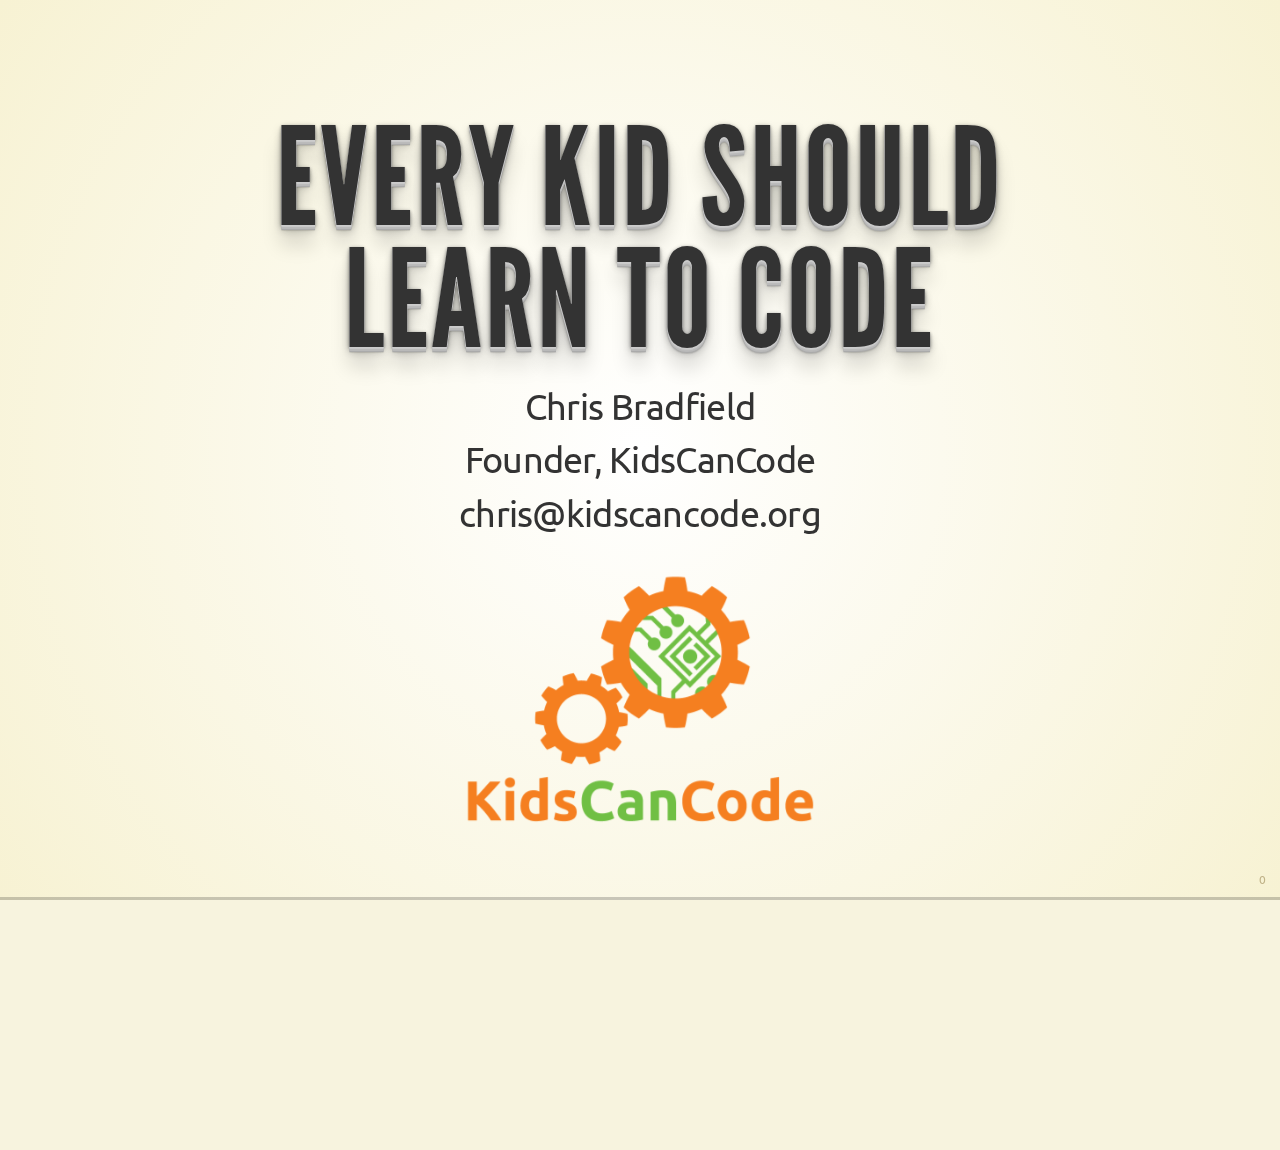
==== commit 6f626509: "updates" ====
--- a/CHN Pres/index.html
+++ b/CHN Pres/index.html
@@ -13,7 +13,7 @@
 <body>
     <div class="reveal">
         <div class="slides">
-            <!-- <section data-markdown="title.md"
+            <section data-markdown="title.md"
                      data-separator="^---"
                      data-vertical="^--"
                      data-charset="iso-8859-15">
@@ -22,7 +22,7 @@
                      data-separator="^---"
                      data-vertical="^--"
                      data-charset="iso-8859-15">
-            </section> -->
+            </section>
             <section data-markdown="part2.md"
                      data-separator="^---"
                      data-vertical="^--"
--- a/CHN Pres/css/reveal.css
+++ b/CHN Pres/css/reveal.css
@@ -318,13 +318,13 @@
 .reveal pre {
 	display: block;
 	position: relative;
-	width: 90%;
+	width: 100%;
 	margin: 15px auto;
 
 	text-align: left;
-	font-size: 1.2em;
+	font-size: 1.4em;
 	font-family: Menlo, Monaco, Consolas, monospace;
-	line-height: 1.2em;
+	line-height: 1.3em;
 
 	word-wrap: break-word;
 
@@ -336,7 +336,7 @@
 .reveal pre code {
 	padding: 5px;
 	overflow: auto;
-	max-height: 500px;
+	max-height: 600px;
 	word-wrap: normal;
 }
 .reveal pre.stretch code {
